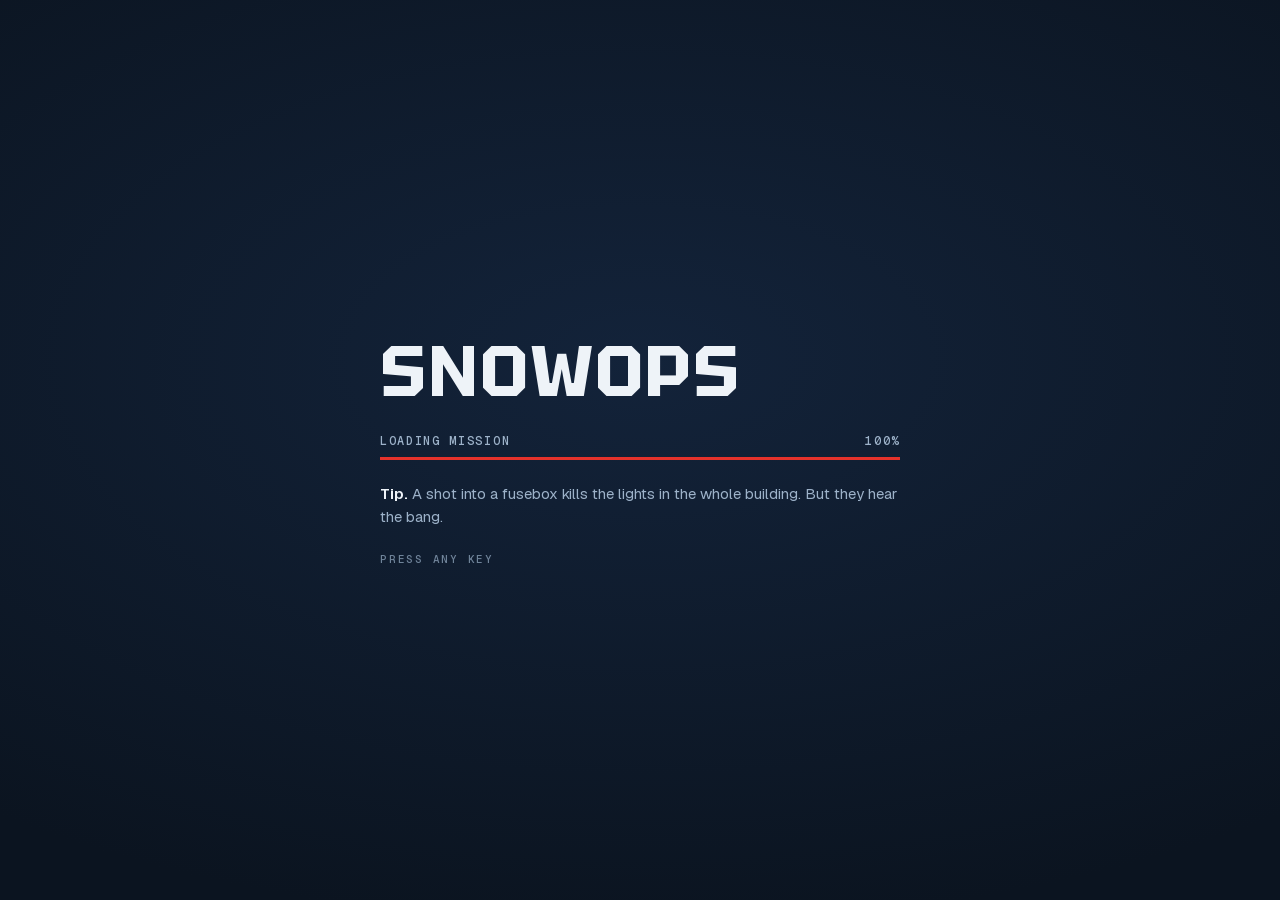
==== en/index.html @ e2bfe3ff "Ссылки сайта — на GitHub Pages, пока домена нет snowops.game не зарегистрирован (whois: DOMAIN NOT F" ====
<!doctype html>
<html lang="en" class="no-js" data-root="../">
<head>
  <meta charset="utf-8">
  <meta name="viewport" content="width=device-width, initial-scale=1, viewport-fit=cover">
  <title>SnowOps — a stealth shooter about one base and one man</title>
  <meta name="description" content="SnowOps is a single-player stealth shooter on a snowbound military base. The guards live by the regulations: they change posts, report on the radio and search for the missing. Demo for Android, Windows, Linux and macOS. No internet, no ads, no purchases. 16+">
  <meta name="theme-color" content="#0b1420">
  <link rel="canonical" href="https://romaxa55.github.io/snowops-site/en/">
  <link rel="alternate" hreflang="ru" href="https://romaxa55.github.io/snowops-site/">
  <link rel="alternate" hreflang="en" href="https://romaxa55.github.io/snowops-site/en/">

  <meta property="og:type" content="website">
  <meta property="og:site_name" content="SnowOps">
  <meta property="og:title" content="SnowOps — a stealth shooter about one base and one man">
  <meta property="og:description" content="A helicopter, the roof of a moving train, a leap over the fence — and you are in. Get through so that nobody ever knows.">
  <meta property="og:url" content="https://romaxa55.github.io/snowops-site/en/">
  <meta property="og:image" content="https://romaxa55.github.io/snowops-site/assets/img/og.jpg">
  <meta property="og:image:alt" content="A radio mast over a snowbound military base, in-game shot">
  <meta property="og:locale" content="en_US">
  <meta name="twitter:card" content="summary_large_image">

  <link rel="icon" type="image/png" sizes="32x32" href="../assets/img/favicon-32.png">
  <link rel="icon" type="image/png" sizes="16x16" href="../assets/img/favicon-16.png">
  <link rel="apple-touch-icon" href="../assets/img/apple-touch-icon.png">

  <link rel="preload" href="../assets/fonts/Tektur-700-latin.woff2" as="font" type="font/woff2" crossorigin>
  <link rel="preload" href="../assets/img/real/01-radiovyshka-i-baza-1600.webp" as="image" type="image/webp" media="(min-width: 801px)">
  <link rel="preload" href="../assets/img/real/01-radiovyshka-i-baza-800.webp" as="image" type="image/webp" media="(max-width: 800px)">
  <link rel="stylesheet" href="../assets/css/fonts.css">
  <link rel="stylesheet" href="../assets/css/fonts-geist.css?v=15b">
  <link rel="stylesheet" href="../assets/css/game.css?v=15b">
  <script>document.documentElement.className = 'js';</script>

  <script type="application/ld+json">
  {
    "@context": "https://schema.org",
    "@type": "VideoGame",
    "name": "SnowOps",
    "url": "https://romaxa55.github.io/snowops-site/en/",
    "image": "https://romaxa55.github.io/snowops-site/assets/img/og.jpg",
    "description": "A single-player stealth shooter on a snowbound military base.",
    "genre": ["Stealth", "Shooter", "Tactical"],
    "gamePlatform": ["Android", "Windows", "Linux", "macOS"],
    "operatingSystem": "Android, Windows, Linux, macOS",
    "applicationCategory": "GameApplication",
    "inLanguage": "en",
    "contentRating": "16+",
    "playMode": "SinglePlayer"
  }
  </script>
</head>
<body>

<a class="skip" href="#briefing">Skip to content</a>

<!-- ЗАГРУЗКА: только с JS и только при первом заходе за сессию (game.js). -->
<div class="boot" id="boot" aria-hidden="true">
  <div class="boot__inner">
    <p class="boot__logo">SNOWOPS</p>
    <p class="boot__line"><span>Loading mission</span><span class="boot__pct" id="boot-pct">0%</span></p>
    <div class="boot__bar"><i id="boot-bar"></i></div>
    <p class="boot__tip"><b>Tip.</b> <span id="boot-tip">In the dark they spot you later.</span></p>
    <p class="boot__skip">Press any key</p>
  </div>
</div>

<!-- СМЕНА ЭКРАНА: шторка-титр (game.js). -->
<div class="scene" id="scene" aria-hidden="true">
  <div class="scene__sweep"></div>
  <div class="scene__band">
    <span class="scene__num" id="scene-num">Loading</span>
    <span class="scene__name" id="scene-name">Briefing</span>
    <span class="scene__load"><i></i></span>
  </div>
</div>

<!-- ВКЛАДКИ: на экранах разделов, как меню в игре. -->
<header class="top" id="topbar">
  <a class="top__logo" href="#menu" data-go="menu" aria-label="Main menu">SNOWOPS<i></i></a>
  <nav class="tabs" aria-label="Sections">
    <kbd class="tabs__key" aria-hidden="true">Q</kbd>
    <a class="tab" href="#briefing" data-go="briefing">Briefing</a>
    <a class="tab" href="#intel" data-go="intel">Guards</a>
    <a class="tab" href="#recon" data-go="recon">Recon</a>
    <a class="tab" href="#log" data-go="log">Log</a>
    <a class="tab tab--go" href="#download" data-go="download">Download</a>
    <kbd class="tabs__key" aria-hidden="true">E</kbd>
  </nav>
  <a class="top__back" href="#menu" data-go="menu"><kbd>Esc</kbd><span>Menu</span></a>
</header>

<main class="screens" id="screens">

  <!-- ГЛАВНОЕ МЕНЮ -->
  <section class="screen screen--menu" id="menu" aria-labelledby="title-name" data-mark="Main menu">
    <picture class="title__bg">
      <source media="(max-width: 800px)" srcset="../assets/img/real/01-radiovyshka-i-baza-800.webp">
      <img src="../assets/img/real/01-radiovyshka-i-baza-1600.webp" alt="A radio mast with a zip line over the snowbound base, rails running to the hangars. In-game shot." width="1600" height="900" fetchpriority="high">
    </picture>
    <div class="title__shade"></div>
    <div class="title__body wrap">
      <p class="tag"><i class="dot"></i>ALPHA.11 · Demo · Works offline</p>
      <h1 class="title__name" id="title-name">SNOWOPS</h1>
      <p class="title__sub">A stealth shooter about one base and one man</p>
      <p class="title__lead">A helicopter, the roof of a moving train, a leap over the fence — and you are in. Thirty-six guards live by the regulations: they change posts, report on the radio, search for the missing. Get through so that nobody ever knows.</p>
      <nav class="mainmenu" aria-label="Main menu">
        <ul class="menu" id="mainmenu">
          <li><a class="menu__item menu__item--go" href="#download" data-go="download">Start mission <small>download the demo</small></a></li>
          <li><a class="menu__item" href="#briefing" data-go="briefing">Briefing</a></li>
          <li><a class="menu__item" href="#intel" data-go="intel">How the guards think</a></li>
          <li><a class="menu__item" href="#recon" data-go="recon">Recon</a></li>
          <li><a class="menu__item" href="#log" data-go="log">Changelog</a></li>
          <li><a class="menu__item" href="../" hreflang="ru" lang="ru">Русский</a></li>
        </ul>
      </nav>
    </div>
    <aside class="goals" aria-label="Mission objectives">
      <p class="goals__title">Mission objectives</p>
      <ol>
        <li data-goal="briefing">Study the briefing</li>
        <li data-goal="intel">Understand the guards</li>
        <li data-goal="recon">Run recon</li>
        <li data-goal="log">Read the log</li>
        <li data-goal="download">Take your gear</li>
      </ol>
    </aside>
    <div class="title__foot">
      <ul class="legal">
        <li><a href="privacy.html">Privacy</a></li>
        <li><a href="terms.html">Terms</a></li>
        <li><a href="data-deletion.html">Data deletion</a></li>
        <li><a href="support.html">Support</a></li>
      </ul>
      <div class="snd" role="group" aria-label="Sound"><button class="snd__btn" type="button" data-snd="music" aria-pressed="true"><svg viewBox="0 0 24 24" aria-hidden="true"><path d="M9 18V5l12-2v13" fill="none" stroke="currentColor" stroke-width="1.8"/><circle cx="6" cy="18" r="3" fill="currentColor"/><circle cx="18" cy="16" r="3" fill="currentColor"/></svg><span>Music</span></button><button class="snd__btn" type="button" data-snd="fx" aria-pressed="true"><svg viewBox="0 0 24 24" aria-hidden="true"><path d="M4 9h4l5-4v14l-5-4H4z" fill="currentColor"/><path d="M16 8.5a5 5 0 0 1 0 7M18.5 6a8.5 8.5 0 0 1 0 12" fill="none" stroke="currentColor" stroke-width="1.8"/></svg><span>Sound</span></button></div>
      <p class="title__ver"><span id="ver">v0.1.0-alpha.11</span><span class="ver-platforms"> · Android · Windows · Linux · macOS</span> · <b>16+</b></p>
    </div>
  </section>

  <!-- БРИФИНГ -->
  <section class="screen screen--paper" id="briefing" aria-labelledby="briefing-title" data-mark="Briefing">
    <div class="screen__body wrap">
      <div class="pager brief" data-pager="brief">
        <div class="page brief__doc">
          <p class="label">Mission 01 · Top secret</p>
          <h2 id="briefing-title">Get in quietly. Get out quietly.</h2>
          <p class="brief__lead">SnowOps is a single mission on a snowbound military base above the Arctic Circle. You are dropped from a helicopter onto the roof of a train; from there you are on your own: over the fence, past the towers and patrols, to the truck at the main gate.</p>
          <p class="brief__more">There is no arrow pointing at the objective and no health that regenerates behind cover. There are the guards' eyes to fool, and a silence that a single shot can break.</p>
        </div>
        <div class="page brief__side">
          <ol class="orders">
            <li><b>Insertion</b><span>From the helicopter onto the roof of a moving train.</span></li>
            <li><b>Infiltration</b><span>Over the fence, past the towers and patrols.</span></li>
            <li><b>Objective</b><span>The truck at the main gate.</span></li>
            <li><b>Advice</b><span>Make sure nobody ever knows you were there.</span></li>
          </ol>
          <ul class="facts">
            <li>The whole mission: from the helicopter jump to driving off in the truck</li>
            <li>Plays offline: on a plane, on the metro, at the cabin</li>
            <li>No ads, no purchases, no energy timers</li>
          </ul>
        </div>
        <figure class="page brief__photo">
          <img src="../assets/img/real/05-snaiper-na-vyshke-800.webp" alt="A sniper in white camo on the radio mast platform. In-game shot." width="800" height="450" loading="lazy">
          <figcaption>Photo 1. Sniper on the radio mast. He sees far.</figcaption>
          <span class="stamp">Secret</span>
        </figure>
      </div>
    </div>
  </section>

  <!-- КАК ДУМАЕТ ОХРАНА -->
  <section class="screen" id="intel" aria-labelledby="intel-title" data-mark="How the guards think">
    <div class="screen__body wrap">
      <div class="head">
        <p class="label">Intelligence · 6 reports</p>
        <h2 id="intel-title">How the guards think</h2>
      </div>
      <div class="intel">
        <ol class="intel__list pager" id="intel-list" data-pager="intel">
          <li class="page intel__item is-on" data-shot="10-boets-s-avtomatom" data-cam="CAM 01 · Checkpoint" data-mood="?">
            <button type="button"><span class="intel__n">01</span><span class="intel__t">The guards have doubts</span></button>
            <img class="intel__thumb" src="../assets/img/real/10-boets-s-avtomatom-800.webp" alt="A soldier with a rifle at the checkpoint. In-game shot." width="800" height="450" loading="lazy">
            <p>A sentry doesn't shoot at first sight. First comes a "?" — he stops, peers, goes to check. In the dark, lying down or keeping still, you take longer to recognise. Slip away in time and you got lucky.</p>
          </li>
          <li class="page intel__item" data-shot="09-kazarma-boitsy" data-cam="CAM 02 · Barracks" data-mood="·">
            <button type="button"><span class="intel__n">02</span><span class="intel__t">The base lives by the book</span></button>
            <img class="intel__thumb" src="../assets/img/real/09-kazarma-boitsy-800.webp" alt="Two soldiers in the barracks by a noticeboard. In-game shot." width="800" height="450" loading="lazy">
            <p>Posts change, the orderly keeps his place, the officer makes his rounds. A sentry first calls out "Halt! Get back!" — and only then opens fire. All by the guard-duty regulations.</p>
          </li>
          <li class="page intel__item" data-shot="06-chasovoi-na-vyshke" data-cam="CAM 03 · Tower" data-mood="?">
            <button type="button"><span class="intel__n">03</span><span class="intel__t">A silent post gets noticed</span></button>
            <img class="intel__thumb" src="../assets/img/real/06-chasovoi-na-vyshke-800.webp" alt="A sentry in a watchtower booth. In-game shot." width="800" height="450" loading="lazy">
            <p>"All posts, report." The posts answer in turn: "Nothing to report." Take out a sentry and he gets called again, then: "Post not answering. Go check!" If they find the body — alarm.</p>
          </li>
          <li class="page intel__item" data-shot="04-kazarma-vnutri" data-cam="CAM 04 · Barracks" data-mood="·">
            <button type="button"><span class="intel__n">04</span><span class="intel__t">Light and dark</span></button>
            <img class="intel__thumb" src="../assets/img/real/04-kazarma-vnutri-800.webp" alt="A barracks room: a bunk, a stool, a locker. In-game shot." width="800" height="450" loading="lazy">
            <p>A shot into a wall fusebox kills the lights in the whole building, and room lights are ordinary switches by the door. In the dark they spot you later. But they will hear the bang inside.</p>
          </li>
          <li class="page intel__item" data-shot="01-radiovyshka-i-baza" data-cam="CAM 05 · Radio mast" data-mood="?">
            <button type="button"><span class="intel__n">05</span><span class="intel__t">The zip line is a quiet way</span></button>
            <img class="intel__thumb" src="../assets/img/real/01-radiovyshka-i-baza-800.webp" alt="The radio mast and the zip line over the base. In-game shot." width="800" height="450" loading="lazy">
            <p>A cable runs from the radio mast across the base. From afar the guards take you for a shadow and only grow wary. But once the siren is wailing, the base is hunting, and being a shadow won't save you.</p>
          </li>
          <li class="page intel__item" data-shot="07-patrul-u-sklada" data-cam="CAM 06 · Store 18" data-mood="!">
            <button type="button"><span class="intel__n">06</span><span class="intel__t">Lost you — now they search</span></button>
            <img class="intel__thumb" src="../assets/img/real/07-patrul-u-sklada-800.webp" alt="A patrolman by store number 18. In-game shot." width="800" height="450" loading="lazy">
            <p>They don't forget you after ten seconds. They search where they last saw you, look round the corner and into the rooms. Under the siren the whole base knows over the radio where you were spotted.</p>
          </li>
        </ol>
        <div class="intel__screen monitor" id="intel-screen">
          <img id="intel-img" src="../assets/img/real/10-boets-s-avtomatom-1600.webp" alt="" width="1600" height="900" loading="lazy">
          <i class="monitor__noise" aria-hidden="true"></i>
          <div class="monitor__ui" aria-hidden="true">
            <span class="monitor__rec"><i></i>REC</span>
            <span class="monitor__cam" id="intel-cam">CAM 01 · Checkpoint</span>
            <span class="monitor__time" id="intel-time">06:00:00</span>
            <span class="monitor__mood" id="intel-mood">?</span>
          </div>
        </div>
      </div>
      <ul class="kit">
        <li><b>Cameras and console</b><span>A camera raises the alarm in three seconds. The guard post has a monitor showing their feed.</span></li>
        <li><b>Snow remembers</b><span>Footprints in the snow, breath steaming in the cold, snowfall over the base.</span></li>
        <li><b>Weapons</b><span>SVD with a scope, MP5 with a suppressor, grenades. A suppressed shot carries a lot less far.</span></li>
        <li><b>Made for phones</b><span>Touch controls sized for thumbs. Works without internet.</span></li>
      </ul>
    </div>
  </section>

  <!-- РАЗВЕДКА -->
  <section class="screen screen--steel" id="recon" aria-labelledby="recon-title" data-mark="Recon">
    <div class="screen__body wrap">
      <div class="head head--row">
        <div>
          <p class="label">Guard console · 8 channels</p>
          <h2 id="recon-title">Recon</h2>
        </div>
        <p class="head__note">All captured in-game, untouched.</p>
      </div>
      <div class="recon">
        <figure class="recon__main monitor" id="recon-main">
          <img id="recon-img" src="../assets/img/real/03-baza-sverkhu-1600.webp" alt="The base from above: hangars, towers, tanks. In-game shot." width="1600" height="900" loading="lazy">
          <i class="monitor__noise" aria-hidden="true"></i>
          <div class="monitor__ui" aria-hidden="true"><span class="monitor__rec"><i></i>REC</span><span class="monitor__cam" id="recon-cam">CAM 01</span><span class="monitor__time" id="recon-time">06:00:00</span></div>
          <figcaption id="recon-cap">The base from above. Hangars, towers, tanks.</figcaption>
        </figure>
        <ul class="wall" id="wall">
          <li><a class="monitor is-on" href="../assets/img/real/03-baza-sverkhu-1600.webp" data-cap="The base from above. Hangars, towers, tanks."><img src="../assets/img/real/03-baza-sverkhu-800.webp" alt="The base from above: hangars, towers, tanks. In-game shot." width="800" height="450" loading="lazy"><span class="monitor__cam">CAM 01</span></a></li>
          <li><a class="monitor" href="../assets/img/real/11-snaiper-nad-zheleznoi-dorogoi-1600.webp" data-cap="Sniper above the railway. Him first."><img src="../assets/img/real/11-snaiper-nad-zheleznoi-dorogoi-800.webp" alt="A sniper on a platform above the railway. In-game shot." width="800" height="450" loading="lazy"><span class="monitor__cam">CAM 02</span></a></li>
          <li><a class="monitor" href="../assets/img/real/08-oruzheinaya-1600.webp" data-cap="The armoury. Two by the cage."><img src="../assets/img/real/08-oruzheinaya-800.webp" alt="Two soldiers in the armoury by the cage. In-game shot." width="800" height="450" loading="lazy"><span class="monitor__cam">CAM 03</span></a></li>
          <li><a class="monitor" href="../assets/img/real/10-boets-s-avtomatom-1600.webp" data-cap="Patrol at the checkpoint."><img src="../assets/img/real/10-boets-s-avtomatom-800.webp" alt="A patrolman with a rifle at the checkpoint. In-game shot." width="800" height="450" loading="lazy"><span class="monitor__cam">CAM 04</span></a></li>
          <li><a class="monitor" href="../assets/img/real/12-shtab-cherez-okno-1600.webp" data-cap="HQ. An officer at his desk, portraits on the wall."><img src="../assets/img/real/12-shtab-cherez-okno-800.webp" alt="HQ through a window: an officer at his desk, portraits on the wall. In-game shot." width="800" height="450" loading="lazy"><span class="monitor__cam">CAM 05</span></a></li>
          <li><a class="monitor" href="../assets/img/real/04-kazarma-vnutri-1600.webp" data-cap="Barracks. Bunks made up by the book."><img src="../assets/img/real/04-kazarma-vnutri-800.webp" alt="Inside the barracks. In-game shot." width="800" height="450" loading="lazy"><span class="monitor__cam">CAM 06</span></a></li>
          <li><a class="monitor" href="../assets/img/real/02-baza-s-kholma-1600.webp" data-cap="The base from the ridge. You can see where the patrols walk."><img src="../assets/img/real/02-baza-s-kholma-800.webp" alt="The base from the ridge. In-game shot." width="800" height="450" loading="lazy"><span class="monitor__cam">CAM 07</span></a></li>
          <li><a class="monitor" href="../assets/img/real/07-patrul-u-sklada-1600.webp" data-cap="Store 18. The patrol walks its own route — learn it."><img src="../assets/img/real/07-patrul-u-sklada-800.webp" alt="A patrolman by store 18. In-game shot." width="800" height="450" loading="lazy"><span class="monitor__cam">CAM 08</span></a></li>
        </ul>
      </div>
    </div>
  </section>

  <!-- ЖУРНАЛ ИЗМЕНЕНИЙ -->
  <section class="screen screen--dim" id="log" aria-labelledby="log-title" data-mark="Changelog">
    <div class="screen__body wrap log">
      <div class="log__main">
        <div class="head">
          <p class="label">Update · ALPHA.11 · 8 October 2026</p>
          <h2 id="log-title">What's new in this build</h2>
        </div>
        <ul class="log__list">
          <li>The zip line is a quiet way: from afar the guards only grow wary.</li>
          <li>Intro: a jump from the helicopter ramp onto the train roof and a dive over the fence.</li>
          <li>In the cabin: the jumpmaster's commands, the klaxon and "Go!".</li>
          <li>SVD sniper rifle with a scope.</li>
          <li>Guards find their comrades' bodies, the wounded fall back, posts report on the radio.</li>
          <li>Alarm log for testers: who spotted you, from where and why.</li>
        </ul>
        <p class="log__more"><a href="https://github.com/Romaxa55/snowops-site/releases">All changes — on the releases page →</a></p>
      </div>
      <div class="classified">
        <span class="stamp stamp--red">Classified</span>
        <p><b>Footage.</b> The trailer is still being cut — we will show it when there is something to show.</p>
      </div>
    </div>
  </section>

  <!-- СНАРЯЖЕНИЕ -->
  <section class="screen screen--night" id="download" aria-labelledby="download-title" data-mark="Gear">
    <div class="screen__body wrap">
      <div class="head head--row">
        <div>
          <p class="label">Choose your gear</p>
          <h2 id="download-title">Download the demo</h2>
        </div>
        <p class="head__note" id="rel" data-repo="Romaxa55/snowops-site">Early build: it can crash and stutter — that is what testers are for. Builds are in the <a href="https://github.com/Romaxa55/snowops-site/releases/latest">latest release on GitHub</a>.</p>
      </div>
      <p class="os-note" id="os-note" hidden></p>
      <ul class="loadout pager" id="loadout" data-pager="loadout">
        <li class="page gear" data-os="android">
          <p class="gear__slot">Slot 1</p>
          <h3>Android</h3>
          <dl><dt>Format</dt><dd>APK, arm64</dd><dt>System</dt><dd>Android 8.0 or newer</dd><dt>Size</dt><dd data-size="android">—</dd></dl>
          <p class="gear__how">Allow installs from unknown sources and open the APK.</p>
          <div class="gear__go"><a class="btn btn--go" data-file="android" href="https://github.com/Romaxa55/snowops-site/releases/latest">Take</a></div>
        </li>
        <li class="page gear" data-os="windows">
          <p class="gear__slot">Slot 2</p>
          <h3>Windows</h3>
          <dl><dt>Format</dt><dd>installer or zip, x86_64</dd><dt>System</dt><dd>Windows 10 or newer</dd><dt>Size</dt><dd data-size="windows-setup">—</dd></dl>
          <p class="gear__how">Installer — a normal install; archive — a portable version, no installing.</p>
          <div class="gear__go"><a class="btn btn--go" data-file="windows-setup" href="https://github.com/Romaxa55/snowops-site/releases/latest">Installer</a><a class="btn" data-file="windows-zip" href="https://github.com/Romaxa55/snowops-site/releases/latest">Archive</a></div>
        </li>
        <li class="page gear" data-os="linux">
          <p class="gear__slot">Slot 3</p>
          <h3>Linux</h3>
          <dl><dt>Format</dt><dd>tar.gz, x86_64 and arm64</dd><dt>System</dt><dd>a modern distro</dd><dt>Size</dt><dd data-size="linux">—</dd></dl>
          <p class="gear__how">Two binaries in the archive, x86_64 and arm64, plus a shared data file.</p>
          <div class="gear__go"><a class="btn btn--go" data-file="linux" href="https://github.com/Romaxa55/snowops-site/releases/latest">Take</a></div>
        </li>
        <li class="page gear" data-os="macos">
          <p class="gear__slot">Slot 4</p>
          <h3>macOS</h3>
          <dl><dt>Format</dt><dd>zip, universal</dd><dt>System</dt><dd>macOS 11 or newer</dd><dt>Size</dt><dd data-size="macos">—</dd></dl>
          <p class="gear__how">Right-click the app → Open: the build is not notarized by Apple.</p>
          <div class="gear__go"><a class="btn btn--go" data-file="macos" href="https://github.com/Romaxa55/snowops-site/releases/latest">Take</a></div>
        </li>
      </ul>
      <div class="dl-foot">
        <p><span class="label">In stores: later</span> Google Play · App Store · RuStore — after testing.</p>
        <p>Share: <a href="../android.html">romaxa55.github.io/snowops-site/android.html</a> — a QR code for the latest build. Bugs and crashes — <a href="mailto:support@snowops.game">support@snowops.game</a> or <a href="https://github.com/Romaxa55/snowops-site/issues">Issues</a>.</p>
      </div>
    </div>
  </section>

</main>

<!-- ПОДСКАЗКИ И ЛИСТАЛКА: внизу экрана разделов. -->
<footer class="hint" id="hint">
  <div class="snd" role="group" aria-label="Sound"><button class="snd__btn" type="button" data-snd="music" aria-pressed="true"><svg viewBox="0 0 24 24" aria-hidden="true"><path d="M9 18V5l12-2v13" fill="none" stroke="currentColor" stroke-width="1.8"/><circle cx="6" cy="18" r="3" fill="currentColor"/><circle cx="18" cy="16" r="3" fill="currentColor"/></svg><span>Music</span></button><button class="snd__btn" type="button" data-snd="fx" aria-pressed="true"><svg viewBox="0 0 24 24" aria-hidden="true"><path d="M4 9h4l5-4v14l-5-4H4z" fill="currentColor"/><path d="M16 8.5a5 5 0 0 1 0 7M18.5 6a8.5 8.5 0 0 1 0 12" fill="none" stroke="currentColor" stroke-width="1.8"/></svg><span>Sound</span></button></div>
  <button class="hint__btn" type="button" id="hint-prev" aria-label="Previous">◀</button>
  <p class="hint__keys"><kbd>Q</kbd><kbd>E</kbd> section · <kbd>←</kbd><kbd>→</kbd> select · <kbd>Esc</kbd> menu</p>
  <p class="hint__count" id="hint-count" aria-live="polite"></p>
  <button class="hint__btn" type="button" id="hint-next" aria-label="Next">▶</button>
  <p class="hint__legal">© 2026 SnowOps · <span class="age">16+</span></p>
</footer>

<!-- Просмотр кадра на весь экран -->
<div class="view" id="view" role="dialog" aria-modal="true" aria-label="In-game shot" hidden>
  <figure class="view__frame monitor">
    <img id="view-img" src="" alt="">
    <div class="monitor__ui"><span class="monitor__rec"><i></i>REC</span><span class="monitor__cam" id="view-cam"></span></div>
    <figcaption id="view-cap"></figcaption>
  </figure>
  <button class="view__btn view__prev" type="button" data-step="-1" aria-label="Previous shot">←</button>
  <button class="view__btn view__next" type="button" data-step="1" aria-label="Next shot">→</button>
  <button class="view__close" type="button" aria-label="Close">Esc</button>
</div>

<script src="../assets/js/game.js?v=15b" defer></script>
</body>
</html>
---- assets/css/fonts.css ----
/* Локальные шрифты: Golos Text (текст) и Tektur (заголовки), сабсеты cyrillic + latin.
   Источник: Google Fonts, лицензия OFL. */

@font-face {
  font-family: 'Golos Text';
  font-style: normal;
  font-weight: 400;
  font-display: swap;
  src: url(../fonts/GolosText-400-cyrillic.woff2) format('woff2');
  unicode-range: U+0301, U+0400-045F, U+0490-0491, U+04B0-04B1, U+2116;
}

@font-face {
  font-family: 'Golos Text';
  font-style: normal;
  font-weight: 400;
  font-display: swap;
  src: url(../fonts/GolosText-400-latin.woff2) format('woff2');
  unicode-range: U+0000-00FF, U+0131, U+0152-0153, U+02BB-02BC, U+02C6, U+02DA, U+02DC, U+0304, U+0308, U+0329, U+2000-206F, U+20AC, U+2122, U+2191, U+2193, U+2212, U+2215, U+FEFF, U+FFFD;
}

@font-face {
  font-family: 'Golos Text';
  font-style: normal;
  font-weight: 500;
  font-display: swap;
  src: url(../fonts/GolosText-500-cyrillic.woff2) format('woff2');
  unicode-range: U+0301, U+0400-045F, U+0490-0491, U+04B0-04B1, U+2116;
}

@font-face {
  font-family: 'Golos Text';
  font-style: normal;
  font-weight: 500;
  font-display: swap;
  src: url(../fonts/GolosText-500-latin.woff2) format('woff2');
  unicode-range: U+0000-00FF, U+0131, U+0152-0153, U+02BB-02BC, U+02C6, U+02DA, U+02DC, U+0304, U+0308, U+0329, U+2000-206F, U+20AC, U+2122, U+2191, U+2193, U+2212, U+2215, U+FEFF, U+FFFD;
}

@font-face {
  font-family: 'Golos Text';
  font-style: normal;
  font-weight: 600;
  font-display: swap;
  src: url(../fonts/GolosText-600-cyrillic.woff2) format('woff2');
  unicode-range: U+0301, U+0400-045F, U+0490-0491, U+04B0-04B1, U+2116;
}

@font-face {
  font-family: 'Golos Text';
  font-style: normal;
  font-weight: 600;
  font-display: swap;
  src: url(../fonts/GolosText-600-latin.woff2) format('woff2');
  unicode-range: U+0000-00FF, U+0131, U+0152-0153, U+02BB-02BC, U+02C6, U+02DA, U+02DC, U+0304, U+0308, U+0329, U+2000-206F, U+20AC, U+2122, U+2191, U+2193, U+2212, U+2215, U+FEFF, U+FFFD;
}

@font-face {
  font-family: 'Tektur';
  font-style: normal;
  font-weight: 500;
  font-display: swap;
  src: url(../fonts/Tektur-500-cyrillic.woff2) format('woff2');
  unicode-range: U+0301, U+0400-045F, U+0490-0491, U+04B0-04B1, U+2116;
}

@font-face {
  font-family: 'Tektur';
  font-style: normal;
  font-weight: 500;
  font-display: swap;
  src: url(../fonts/Tektur-500-latin.woff2) format('woff2');
  unicode-range: U+0000-00FF, U+0131, U+0152-0153, U+02BB-02BC, U+02C6, U+02DA, U+02DC, U+0304, U+0308, U+0329, U+2000-206F, U+20AC, U+2122, U+2191, U+2193, U+2212, U+2215, U+FEFF, U+FFFD;
}

@font-face {
  font-family: 'Tektur';
  font-style: normal;
  font-weight: 700;
  font-display: swap;
  src: url(../fonts/Tektur-700-cyrillic.woff2) format('woff2');
  unicode-range: U+0301, U+0400-045F, U+0490-0491, U+04B0-04B1, U+2116;
}

@font-face {
  font-family: 'Tektur';
  font-style: normal;
  font-weight: 700;
  font-display: swap;
  src: url(../fonts/Tektur-700-latin.woff2) format('woff2');
  unicode-range: U+0000-00FF, U+0131, U+0152-0153, U+02BB-02BC, U+02C6, U+02DA, U+02DC, U+0304, U+0308, U+0329, U+2000-206F, U+20AC, U+2122, U+2191, U+2193, U+2212, U+2215, U+FEFF, U+FFFD;
}
---- assets/css/fonts-geist.css ----
/* Geist и Geist Mono (SIL OFL 1.1), латиница и кириллица, локально. */
@font-face {
  font-family: 'Geist';
  font-style: normal;
  font-weight: 400 600;
  font-display: swap;
  src: url('../fonts/Geist-cyrillic.woff2') format('woff2');
  unicode-range: U+0301, U+0400-045F, U+0490-0491, U+04B0-04B1, U+2116;
}
@font-face {
  font-family: 'Geist';
  font-style: normal;
  font-weight: 400 600;
  font-display: swap;
  src: url('../fonts/Geist-latin.woff2') format('woff2');
  unicode-range: U+0000-00FF, U+0131, U+0152-0153, U+02BB-02BC, U+02C6, U+02DA, U+02DC, U+0304, U+0308, U+0329, U+2000-206F, U+20AC, U+2122, U+2191, U+2193, U+2212, U+2215, U+FEFF, U+FFFD;
}
@font-face {
  font-family: 'Geist Mono';
  font-style: normal;
  font-weight: 400 500;
  font-display: swap;
  src: url('../fonts/GeistMono-cyrillic.woff2') format('woff2');
  unicode-range: U+0301, U+0400-045F, U+0490-0491, U+04B0-04B1, U+2116;
}
@font-face {
  font-family: 'Geist Mono';
  font-style: normal;
  font-weight: 400 500;
  font-display: swap;
  src: url('../fonts/GeistMono-latin.woff2') format('woff2');
  unicode-range: U+0000-00FF, U+0131, U+0152-0153, U+02BB-02BC, U+02C6, U+02DA, U+02DC, U+0304, U+0308, U+0329, U+2000-206F, U+20AC, U+2122, U+2191, U+2193, U+2212, U+2215, U+FEFF, U+FFFD;
}
---- assets/css/game.css ----
/* SnowOps — сайт как игра: один экран, без прокрутки. Главное меню, экраны
   разделов, вкладки Q/E, листалка ◀ ▶, смена экрана шторкой. Без JS — обычная
   страница, все разделы подряд. */

:root {
  --night: #0b1420;
  --night-2: #101c2c;
  --steel: #2b3d57;
  --steel-2: #1a2738;
  --snow: #eef3f8;
  --mute: #9db2c9;
  --dim: #6f8399;
  --red: #e5322b;
  --amber: #f2b33d;
  --paper: #f4f3ee;
  --ink: #141413;
  --ink-2: #5e5d59;
  --line: rgba(238, 243, 248, .14);
  --brand: 'Tektur', 'Geist', system-ui, sans-serif;
  --sans: 'Geist', 'Golos Text', system-ui, -apple-system, 'Segoe UI', sans-serif;
  --mono: 'Geist Mono', ui-monospace, 'SFMono-Regular', Menlo, monospace;
  --wrap: 1240px;
  --pad: clamp(16px, 3.4vw, 40px);
  --top: 60px;
  --hint: 50px;
  --ease: cubic-bezier(.2, .7, .2, 1);
}

*, *::before, *::after { box-sizing: border-box; }
html { -webkit-text-size-adjust: 100%; }
body {
  margin: 0; background: var(--night); color: var(--snow);
  font: 400 16px/1.55 var(--sans); -webkit-font-smoothing: antialiased;
}
img { display: block; max-width: 100%; height: auto; }
a { color: inherit; }
button { font: inherit; color: inherit; }
ul, ol { margin: 0; padding: 0; list-style: none; }
h1, h2, h3, p, figure, dl, dd { margin: 0; }
kbd {
  display: inline-block; min-width: 1.7em; padding: 1px 6px; margin: 0 2px;
  border: 1px solid currentColor; border-radius: 4px; opacity: .85;
  font: 500 11px/1.5 var(--mono); text-align: center;
}
:focus-visible { outline: 2px solid var(--red); outline-offset: 3px; }
.wrap { width: 100%; max-width: calc(var(--wrap) + 2 * var(--pad)); margin: 0 auto; padding: 0 var(--pad); }
.skip { position: absolute; left: -9999px; top: 8px; z-index: 100; padding: 8px 14px; background: var(--red); color: #fff; }
.skip:focus { left: 8px; }

.label {
  display: flex; align-items: center; gap: 10px;
  font: 500 12px/1.4 var(--mono); letter-spacing: .12em; text-transform: uppercase; color: var(--mute);
}
.label::before { content: ''; width: 18px; height: 2px; background: var(--red); flex: none; }
h2 { margin-top: 10px; font: 700 clamp(30px, 4.4vw, 56px)/1.02 var(--brand); letter-spacing: -.01em; text-transform: uppercase; }
.head { margin-bottom: clamp(16px, 3vh, 32px); }
.head--row { display: flex; align-items: flex-end; justify-content: space-between; gap: 24px; }
.head__note { max-width: 440px; color: var(--mute); font-size: 15px; text-align: right; }
.head__note a { color: var(--snow); }
.head__note b { color: var(--snow); }

/* ================= ЭКРАНЫ ================= */
/* Без JS: всё подряд, обычная страница. */
.no-js .screen { position: relative; padding: 80px 0; }
.no-js .screen--menu { min-height: 100vh; padding: 0; }
.no-js .hint, .no-js .scene, .no-js .boot { display: none; }
.no-js .top { position: sticky; top: 0; }

/* С JS: один экран, без прокрутки. */
.js, .js body { height: 100%; overflow: hidden; overscroll-behavior: none; }
.js .screens { position: fixed; inset: 0; }
.js .screen {
  position: absolute; inset: 0; display: flex; flex-direction: column;
  padding: var(--top) 0 var(--hint); visibility: hidden; opacity: 0;
}
.js .screen.is-active { visibility: visible; opacity: 1; z-index: 1; }
.js .screen--menu { padding: 0; }
.screen__body {
  flex: 1; min-height: 0; display: flex; flex-direction: column; justify-content: center;
  padding-top: clamp(10px, 2.5vh, 28px); padding-bottom: clamp(10px, 2.5vh, 28px);
  overflow: auto; scrollbar-width: none;
}
.screen__body::-webkit-scrollbar { display: none; }
.screen--paper { background: radial-gradient(120% 80% at 10% 0%, rgba(255, 255, 255, .7), rgba(255, 255, 255, 0) 60%), var(--paper); color: var(--ink); }
.screen--paper .label { color: var(--ink-2); }
.screen--steel { background: linear-gradient(180deg, var(--steel-2), var(--night-2)); }
.screen--night { background: radial-gradient(90% 60% at 80% 0%, #15263d 0%, var(--night) 60%); }
.screen--dim { background: linear-gradient(90deg, rgba(11, 20, 32, .97) 30%, rgba(11, 20, 32, .82)), url('../img/real/02-baza-s-kholma-800.webp') center / cover no-repeat; }
#intel { background: radial-gradient(80% 60% at 70% 30%, #13233a 0%, var(--night) 70%); }

/* Вход на экран: элементы встают по очереди. */
.screen.is-enter .head, .screen.is-enter .pager, .screen.is-enter .intel, .screen.is-enter .kit,
.screen.is-enter .recon, .screen.is-enter .log__main, .screen.is-enter .classified, .screen.is-enter .dl-foot {
  animation: rise .55s var(--ease) backwards;
}
.screen.is-enter .pager, .screen.is-enter .intel, .screen.is-enter .recon, .screen.is-enter .classified { animation-delay: .08s; }
.screen.is-enter .kit, .screen.is-enter .dl-foot { animation-delay: .16s; }
.screen.is-enter .gear { animation: slot .5s var(--ease) backwards; }
.screen.is-enter .gear:nth-child(2) { animation-delay: .07s; }
.screen.is-enter .gear:nth-child(3) { animation-delay: .14s; }
.screen.is-enter .gear:nth-child(4) { animation-delay: .21s; }
.screen.is-enter .wall .monitor img, .screen.is-enter .recon__main img, .screen.is-enter .intel__screen img { animation: camOn .7s var(--ease) backwards; }
.screen.is-enter .wall li:nth-child(2) img { animation-delay: .06s; }
.screen.is-enter .wall li:nth-child(3) img { animation-delay: .12s; }
.screen.is-enter .wall li:nth-child(4) img { animation-delay: .18s; }
.screen.is-enter .wall li:nth-child(5) img { animation-delay: .24s; }
.screen.is-enter .wall li:nth-child(6) img { animation-delay: .30s; }
.screen.is-enter .wall li:nth-child(7) img { animation-delay: .36s; }
.screen.is-enter .wall li:nth-child(8) img { animation-delay: .42s; }

/* ================= ВЕРХ: вкладки ================= */
.top {
  position: fixed; z-index: 50; top: 0; left: 0; right: 0; height: var(--top);
  display: flex; align-items: center; gap: 16px; padding: 0 var(--pad);
  background: linear-gradient(180deg, rgba(11, 20, 32, .96), rgba(11, 20, 32, .86));
  border-bottom: 1px solid var(--line); backdrop-filter: blur(8px); -webkit-backdrop-filter: blur(8px);
  transition: transform .35s var(--ease);
}
.on-menu .top { transform: translateY(-110%); }
.top__logo { display: inline-flex; align-items: center; gap: 8px; text-decoration: none; font: 700 18px/1 var(--brand); letter-spacing: .04em; }
.top__logo i { width: 7px; height: 7px; border-radius: 50%; background: var(--red); animation: beacon 2.4s ease-in-out infinite; }
.tabs { flex: 1; display: flex; justify-content: center; align-items: center; gap: 4px; }
.tabs__key { opacity: .5; margin: 0 8px; }
.tab {
  position: relative; padding: 8px 14px; text-decoration: none; border-radius: 6px;
  font: 500 13px/1 var(--mono); letter-spacing: .12em; text-transform: uppercase; color: var(--mute);
  transition: color .15s, background .15s;
}
.tab:hover { color: var(--snow); background: rgba(238, 243, 248, .06); }
.tab.is-on { color: var(--snow); background: rgba(238, 243, 248, .1); }
.tab.is-on::after { content: ''; position: absolute; left: 14px; right: 14px; bottom: -11px; height: 2px; background: var(--red); }
.tab--go { color: #fff; background: rgba(229, 50, 43, .85); }
.tab--go:hover, .tab--go.is-on { background: var(--red); }
.top__back { display: inline-flex; align-items: center; gap: 8px; padding: 7px 12px; border: 1px solid var(--line); border-radius: 8px; text-decoration: none; font: 500 12px/1 var(--mono); text-transform: uppercase; letter-spacing: .1em; }
.top__back:hover { border-color: var(--snow); }
@media (max-width: 900px) {
  .tabs__key { display: none; }
  .tab { padding: 8px 9px; font-size: 12px; letter-spacing: .06em; }
}
@media (max-width: 640px) {
  :root { --top: 52px; --hint: 56px; }
  .top { gap: 6px; padding: 0 8px; }
  .top__logo { display: none; }
  .top__back kbd { display: none; }
  .top__back { padding: 7px 9px; font-size: 11px; letter-spacing: .04em; }
  .tabs { justify-content: space-between; gap: 0; }
  .tab { padding: 8px 5px; font-size: 10.5px; letter-spacing: .02em; }
  .tab.is-on::after { left: 5px; right: 5px; bottom: -8px; }
}

/* ================= НИЗ: подсказки и листалка ================= */
.hint {
  position: fixed; z-index: 50; left: 0; right: 0; bottom: 0; height: calc(var(--hint) + env(safe-area-inset-bottom));
  padding: 0 var(--pad) env(safe-area-inset-bottom);
  display: flex; align-items: center; gap: 14px;
  background: linear-gradient(0deg, rgba(11, 20, 32, .96), rgba(11, 20, 32, .82));
  border-top: 1px solid var(--line); backdrop-filter: blur(8px); -webkit-backdrop-filter: blur(8px);
  font: 500 12px/1 var(--mono); letter-spacing: .06em; color: var(--mute);
  transition: transform .35s var(--ease);
}
.on-menu .hint { transform: translateY(110%); }
.hint__keys { flex: 1; }
.hint__count { min-width: 96px; text-align: center; color: var(--snow); letter-spacing: .12em; text-transform: uppercase; }
.hint__btn {
  width: 40px; height: 34px; border: 1px solid var(--line); border-radius: 8px; background: transparent; cursor: pointer;
  font-size: 12px; color: var(--snow);
}
.hint__btn:hover { border-color: var(--snow); }
.hint__btn[hidden] { display: inline-block; visibility: hidden; }
.hint__legal { margin-left: auto; color: var(--dim); }
.hint .age { margin-left: 4px; }
@media (hover: none), (max-width: 760px) { .hint__keys { display: none; } .hint { justify-content: center; } .hint__legal { display: none; } .hint__btn { width: 64px; height: 40px; font-size: 14px; } }

/* ================= ЗАГРУЗКА ================= */
.js .boot {
  position: fixed; inset: 0; z-index: 90; display: grid; place-items: center;
  background: radial-gradient(120% 90% at 50% 40%, #13233a 0%, var(--night) 70%);
  transition: opacity .5s var(--ease), visibility .5s;
}
.booted .boot, .no-boot .boot { opacity: 0; visibility: hidden; pointer-events: none; }
.boot__inner { width: min(520px, 86vw); }
.boot__logo { font: 700 clamp(42px, 9vw, 72px)/1 var(--brand); letter-spacing: .04em; }
.boot__line { display: flex; justify-content: space-between; margin-top: 28px; font: 500 12px/1 var(--mono); letter-spacing: .14em; text-transform: uppercase; color: var(--mute); }
.boot__bar { height: 3px; margin-top: 10px; background: var(--steel); overflow: hidden; }
.boot__bar i { display: block; height: 100%; width: 0; background: var(--red); transition: width .12s linear; }
.boot__tip { margin-top: 22px; color: var(--mute); font-size: 15px; min-height: 3em; }
.boot__tip b { color: var(--snow); font-weight: 600; }
.boot__skip { margin-top: 26px; font: 500 11px/1 var(--mono); letter-spacing: .16em; text-transform: uppercase; color: var(--dim); animation: blink 1.4s steps(2, start) infinite; }

/* ================= СМЕНА ЭКРАНА ================= */
.js .scene { position: fixed; inset: 0; z-index: 65; pointer-events: none; }
.scene__sweep {
  position: absolute; inset: 0; opacity: 0;
  background:
    linear-gradient(100deg, transparent 0%, transparent 38%, rgba(238, 243, 248, .10) 46%, rgba(229, 50, 43, .22) 50%, rgba(238, 243, 248, .10) 54%, transparent 62%, transparent 100%),
    repeating-linear-gradient(0deg, rgba(0, 0, 0, .3) 0 1px, transparent 1px 3px),
    rgba(6, 11, 18, .55);
  background-size: 260% 100%, auto, auto;
}
.scene__band {
  position: absolute; left: 0; right: 0; top: 50%; height: 124px; margin-top: -62px;
  display: grid; align-content: center; justify-items: center; gap: 9px;
  background: linear-gradient(90deg, rgba(11, 20, 32, .3), rgba(11, 20, 32, .97) 16%, rgba(11, 20, 32, .97) 84%, rgba(11, 20, 32, .3));
  border-top: 1px solid rgba(229, 50, 43, .75); border-bottom: 1px solid rgba(229, 50, 43, .75);
  clip-path: inset(50% 0 50% 0);
}
.scene__num { font: 500 12px/1 var(--mono); letter-spacing: .3em; color: var(--red); text-transform: uppercase; }
.scene__name { font: 700 clamp(26px, 4.4vw, 50px)/1 var(--brand); letter-spacing: .06em; text-transform: uppercase; color: var(--snow); }
.scene__load { width: min(280px, 60vw); height: 2px; background: rgba(238, 243, 248, .16); overflow: hidden; }
.scene__load i { display: block; height: 100%; width: 100%; background: var(--red); transform: scaleX(0); transform-origin: 0 50%; }
.scene.is-on .scene__sweep { animation: sweep .78s var(--ease) both; }
.scene.is-on .scene__band { animation: band .78s var(--ease) both; }
.scene.is-on .scene__load i { animation: load .42s .1s linear both; }
.scene.is-on .scene__name { animation: jitter .36s .08s steps(3, end) both; }

/* ================= ГЛАВНОЕ МЕНЮ ================= */
.screen--menu { justify-content: center; overflow: hidden; isolation: isolate; }
.title__bg { position: absolute; inset: 0; z-index: -2; }
.title__bg img { width: 100%; height: 100%; object-fit: cover; object-position: 60% 50%; animation: drift 38s ease-in-out infinite alternate; }
.title__shade {
  position: absolute; inset: 0; z-index: -1;
  background:
    linear-gradient(90deg, rgba(11, 20, 32, .94) 0%, rgba(11, 20, 32, .78) 34%, rgba(11, 20, 32, .18) 64%, rgba(11, 20, 32, .05) 100%),
    linear-gradient(0deg, rgba(11, 20, 32, .85) 0%, rgba(11, 20, 32, 0) 24%),
    repeating-linear-gradient(0deg, rgba(0, 0, 0, .06) 0 1px, transparent 1px 3px);
}
.title__body { padding-top: 40px; padding-bottom: 70px; }
.tag { display: inline-flex; align-items: center; gap: 10px; font: 500 12px/1 var(--mono); letter-spacing: .14em; text-transform: uppercase; color: var(--mute); }
.dot { width: 8px; height: 8px; border-radius: 50%; background: var(--red); animation: beacon 2.4s ease-in-out infinite; }
.title__name { margin-top: 18px; font: 700 clamp(60px, 12vw, 156px)/.88 var(--brand); letter-spacing: .01em; text-shadow: 0 4px 40px rgba(0, 0, 0, .35); }
.title__sub { margin-top: 16px; font: 500 clamp(18px, 2.2vw, 24px)/1.25 var(--sans); max-width: 560px; }
.title__lead { margin-top: 12px; max-width: 520px; color: rgba(238, 243, 248, .78); font-size: 15px; }
.mainmenu { margin-top: 24px; max-width: 420px; border-top: 1px solid var(--line); padding-top: 8px; }
.menu__item {
  position: relative; display: flex; align-items: baseline; gap: 12px; width: 100%;
  padding: 8px 0 8px 26px; border: 0; background: none; cursor: pointer; text-align: left; text-decoration: none;
  font: 500 clamp(17px, 2vw, 22px)/1.2 var(--brand); text-transform: uppercase; letter-spacing: .04em;
  color: rgba(238, 243, 248, .72); transition: color .15s, padding .2s var(--ease);
}
.menu__item small { font: 400 12px/1 var(--mono); text-transform: lowercase; letter-spacing: .06em; color: var(--mute); }
.menu__item::before {
  content: ''; position: absolute; left: 4px; top: 50%; width: 0; height: 0; margin-top: -6px;
  border: 6px solid transparent; border-left: 9px solid var(--red); opacity: 0; transition: opacity .15s;
}
.menu__item:hover, .menu__item:focus-visible, .menu__item.is-sel { color: var(--snow); padding-left: 32px; outline: none; }
.menu__item:hover::before, .menu__item:focus-visible::before, .menu__item.is-sel::before { opacity: 1; }
.menu__item--go { color: var(--snow); }
.goals {
  position: absolute; right: var(--pad); top: 50%; transform: translateY(-50%);
  width: 220px; padding: 16px 18px; border-left: 2px solid var(--red);
  background: rgba(11, 20, 32, .62); backdrop-filter: blur(6px); -webkit-backdrop-filter: blur(6px);
  font: 500 12px/1.6 var(--mono); letter-spacing: .04em;
}
.goals__title { color: var(--red); text-transform: uppercase; letter-spacing: .14em; font-size: 11px; margin-bottom: 8px; }
.goals li { position: relative; padding-left: 20px; color: rgba(238, 243, 248, .72); }
.goals li::before { content: ''; position: absolute; left: 0; top: .5em; width: 9px; height: 9px; border: 1px solid currentColor; }
.goals li.is-done { color: rgba(238, 243, 248, .45); text-decoration: line-through; }
.goals li.is-done::before { background: var(--red); border-color: var(--red); }
.title__foot {
  position: absolute; left: 0; right: 0; bottom: 0; display: flex; justify-content: space-between; align-items: center; gap: 16px;
  padding: 0 var(--pad) calc(16px + env(safe-area-inset-bottom));
  font: 400 11px/1.4 var(--mono); letter-spacing: .08em; color: rgba(238, 243, 248, .6);
}
.legal { display: flex; flex-wrap: wrap; gap: 4px 18px; }
.legal a { text-decoration: none; }
.legal a:hover { color: var(--snow); }
.title__ver b { color: var(--snow); }
@media (max-width: 1100px) { .goals { display: none; } }
@media (max-width: 760px) {
  .title__shade { background: linear-gradient(0deg, var(--night) 10%, rgba(11, 20, 32, .84) 50%, rgba(11, 20, 32, .3) 100%); }
  .screen--menu { justify-content: flex-end; }
  .title__body { padding-top: 0; padding-bottom: 92px; }
  .title__foot { flex-direction: column; align-items: flex-start; gap: 6px; }
}
@media (max-height: 760px) { .title__lead { display: none; } .title__name { font-size: clamp(54px, 10vw, 120px); } }
@media (max-height: 620px) { .title__sub { display: none; } }

/* ================= БРИФИНГ ================= */
.brief { display: grid; grid-template-columns: minmax(0, 1.15fr) minmax(0, .85fr); grid-template-rows: auto 1fr; gap: clamp(18px, 3vh, 34px) clamp(28px, 5vw, 72px); align-items: start; }
.brief__doc { grid-row: span 2; }
.brief__lead { margin-top: 18px; font-size: clamp(17px, 1.6vw, 21px); line-height: 1.5; }
.brief__more { margin-top: 12px; color: var(--ink-2); }
.orders { border-top: 1px solid rgba(20, 20, 19, .16); counter-reset: o; }
.orders li { display: grid; grid-template-columns: 30px 140px 1fr; gap: 10px; padding: 10px 0; border-bottom: 1px solid rgba(20, 20, 19, .16); counter-increment: o; font-size: 15px; }
.orders li::before { content: counter(o, decimal-leading-zero); font: 500 12px/1.7 var(--mono); color: var(--red); }
.orders b { font: 600 12px/1.7 var(--mono); text-transform: uppercase; letter-spacing: .1em; }
.facts { margin-top: 16px; display: grid; gap: 6px; }
.facts li { position: relative; padding-left: 24px; color: var(--ink-2); font-size: 15px; }
.facts li::before { content: '✓'; position: absolute; left: 0; color: var(--red); font-weight: 600; }
.brief__photo { grid-column: 2; grid-row: 1; position: relative; max-width: 420px; justify-self: end; padding: 10px 10px 12px; background: #fff; box-shadow: 0 20px 50px rgba(20, 20, 19, .18), 0 2px 6px rgba(20, 20, 19, .12); transform: rotate(1.6deg); }
.brief__side { grid-column: 2; grid-row: 2; }
.brief__photo::before { content: ''; position: absolute; top: -14px; left: 34px; width: 22px; height: 50px; border: 3px solid #9aa3ad; border-radius: 12px; border-bottom-color: transparent; transform: rotate(-8deg); }
.brief__photo figcaption { margin-top: 10px; font: 500 12px/1.4 var(--mono); color: var(--ink-2); letter-spacing: .04em; }
.stamp {
  position: absolute; right: -14px; bottom: 54px; padding: 6px 12px; border: 3px solid var(--red); border-radius: 4px;
  color: var(--red); font: 700 18px/1 var(--brand); text-transform: uppercase; letter-spacing: .12em; transform: rotate(-12deg); opacity: .86;
  mix-blend-mode: multiply;
}

/* ================= МОНИТОР ================= */
.monitor { position: relative; display: block; overflow: hidden; background: #000; border-radius: 6px; isolation: isolate; }
.monitor img { width: 100%; aspect-ratio: 16 / 9; object-fit: cover; filter: saturate(.85) contrast(1.04); }
.monitor::before {
  content: ''; position: absolute; inset: 0; z-index: 1; pointer-events: none;
  background: repeating-linear-gradient(0deg, rgba(0, 0, 0, .14) 0 1px, transparent 1px 3px), radial-gradient(120% 90% at 50% 50%, transparent 60%, rgba(0, 0, 0, .45) 100%);
}
.monitor::after {
  content: ''; position: absolute; inset: 10px; z-index: 2; pointer-events: none; opacity: .8;
  background:
    linear-gradient(var(--snow), var(--snow)) 0 0 / 16px 2px no-repeat, linear-gradient(var(--snow), var(--snow)) 0 0 / 2px 16px no-repeat,
    linear-gradient(var(--snow), var(--snow)) 100% 0 / 16px 2px no-repeat, linear-gradient(var(--snow), var(--snow)) 100% 0 / 2px 16px no-repeat,
    linear-gradient(var(--snow), var(--snow)) 0 100% / 16px 2px no-repeat, linear-gradient(var(--snow), var(--snow)) 0 100% / 2px 16px no-repeat,
    linear-gradient(var(--snow), var(--snow)) 100% 100% / 16px 2px no-repeat, linear-gradient(var(--snow), var(--snow)) 100% 100% / 2px 16px no-repeat;
}
.monitor__ui { position: absolute; inset: 0; z-index: 3; pointer-events: none; font: 500 12px/1 var(--mono); letter-spacing: .1em; text-transform: uppercase; color: var(--snow); text-shadow: 0 1px 2px rgba(0, 0, 0, .6); }
.monitor__ui > * { position: absolute; }
.monitor__rec { top: 20px; left: 24px; display: flex; align-items: center; gap: 7px; }
.monitor__rec i { width: 9px; height: 9px; border-radius: 50%; background: var(--red); animation: blink 1.2s steps(2, start) infinite; }
.monitor__ui .monitor__cam { bottom: 20px; left: 24px; }
.monitor > .monitor__cam { position: absolute; z-index: 3; bottom: 12px; left: 16px; font: 500 10px/1 var(--mono); letter-spacing: .1em; color: var(--snow); text-shadow: 0 1px 2px rgba(0, 0, 0, .7); }
.monitor__time { top: 20px; right: 24px; }
.monitor__mood { bottom: 14px; right: 20px; font: 700 34px/1 var(--brand); color: var(--amber); }
.monitor__mood.is-alert { color: var(--red); }
.monitor__mood.is-calm { color: rgba(238, 243, 248, .5); }
.monitor__noise {
  position: absolute; inset: 0; z-index: 2; opacity: 0; pointer-events: none;
  background: repeating-linear-gradient(0deg, rgba(255, 255, 255, .22) 0 1px, rgba(0, 0, 0, .3) 1px 2px, transparent 2px 4px), repeating-linear-gradient(90deg, rgba(255, 255, 255, .08) 0 2px, transparent 2px 5px), #2a3340;
  background-size: 100% 6px, 9px 100%, auto;
}
.is-switch .monitor__noise { animation: snow .32s steps(4, end) both; }

/* ================= КАК ДУМАЕТ ОХРАНА ================= */
.intel { display: grid; grid-template-columns: minmax(0, .9fr) minmax(0, 1.3fr); gap: clamp(20px, 3.5vw, 48px); align-items: start; }
.intel__list { border-top: 1px solid var(--line); }
.intel__item { border-bottom: 1px solid var(--line); }
.intel__item button { display: flex; align-items: baseline; gap: 14px; width: 100%; padding: 12px 0; border: 0; background: none; cursor: pointer; text-align: left; }
.intel__n { font: 500 12px/1 var(--mono); color: var(--dim); }
.intel__t { font: 600 clamp(17px, 1.6vw, 21px)/1.2 var(--sans); color: rgba(238, 243, 248, .6); transition: color .2s; }
.intel__item p { padding: 0 0 14px 30px; color: var(--mute); font-size: 15px; }
.intel__item.is-on .intel__n { color: var(--red); }
.intel__item.is-on .intel__t, .intel__item button:hover .intel__t { color: var(--snow); }
.intel__item:not(.is-on) p { display: none; }
.intel__thumb { display: none; }
.intel__screen { box-shadow: 0 30px 80px rgba(0, 0, 0, .45); }
.kit { display: grid; grid-template-columns: repeat(4, minmax(0, 1fr)); gap: 1px; margin-top: clamp(16px, 3vh, 32px); background: var(--line); border: 1px solid var(--line); }
.kit li { padding: 14px 16px; background: var(--night); }
.kit b { display: block; font: 600 11px/1.4 var(--mono); text-transform: uppercase; letter-spacing: .12em; margin-bottom: 6px; }
.kit b::before { content: '■ '; color: var(--red); }
.kit span { color: var(--mute); font-size: 13.5px; line-height: 1.45; }
@media (max-height: 820px) { .kit { display: none; } }

/* ================= РАЗВЕДКА ================= */
.recon { display: grid; grid-template-columns: minmax(0, 1fr) minmax(0, .5fr); gap: 14px; align-items: start; }
.recon__main { box-shadow: 0 30px 80px rgba(0, 0, 0, .45); cursor: zoom-in; }
.recon__main figcaption { position: absolute; z-index: 3; left: 0; right: 0; bottom: 0; padding: 40px 24px 18px; background: linear-gradient(0deg, rgba(4, 8, 14, .9), transparent); font: 500 14px/1.4 var(--mono); letter-spacing: .03em; }
.recon__main .monitor__ui .monitor__cam { top: 20px; left: auto; right: 120px; bottom: auto; }
.wall { display: grid; grid-template-columns: repeat(2, minmax(0, 1fr)); gap: 10px; padding: 10px; background: #070d16; border: 1px solid var(--line); border-radius: 10px; }
.wall .monitor { cursor: pointer; outline: 2px solid transparent; outline-offset: 2px; transition: outline-color .15s; }
.wall .monitor img { filter: saturate(.6) brightness(.7); transition: filter .2s; }
.wall .monitor:hover img, .wall .monitor.is-on img { filter: saturate(.95) brightness(1); }
.wall .monitor.is-on { outline-color: var(--red); }
.wall .monitor::after { inset: 6px; background-size: 10px 2px, 2px 10px, 10px 2px, 2px 10px, 10px 2px, 2px 10px, 10px 2px, 2px 10px; }

/* ================= ЖУРНАЛ ================= */
.log { flex-direction: row; align-items: center; gap: clamp(28px, 5vw, 72px); }
.log__main { flex: 1.4; }
.log__list { border-top: 1px solid var(--line); counter-reset: l; }
.log__list li { display: grid; grid-template-columns: 62px 1fr; gap: 12px; padding: 12px 0; border-bottom: 1px solid var(--line); counter-increment: l; font-size: 17px; }
.log__list li::before { content: '+ ' counter(l, decimal-leading-zero); font: 500 12px/1.9 var(--mono); color: var(--red); }
.log__more { margin-top: 16px; font: 500 13px/1.5 var(--mono); letter-spacing: .06em; }
.log__more a { color: var(--mute); text-decoration: none; border-bottom: 1px solid currentColor; }
.log__more a:hover { color: var(--snow); }
.classified { flex: 1; position: relative; padding: 28px 26px; border: 1px dashed rgba(238, 243, 248, .25); border-radius: 10px; color: var(--mute); }
.classified b { color: var(--snow); }
.classified .stamp { position: static; display: inline-block; margin-bottom: 16px; transform: rotate(-6deg); mix-blend-mode: normal; }

/* ================= СНАРЯЖЕНИЕ ================= */
.loadout { display: grid; grid-template-columns: repeat(4, minmax(0, 1fr)); gap: 14px; }
.gear {
  position: relative; display: flex; flex-direction: column; padding: 18px 18px 18px;
  border: 1px solid var(--line); border-radius: 10px;
  background: linear-gradient(180deg, rgba(43, 61, 87, .35), rgba(11, 20, 32, .2));
  transition: border-color .2s, transform .25s var(--ease), box-shadow .25s;
}
.gear:hover, .gear:focus-within { border-color: rgba(229, 50, 43, .7); transform: translateY(-4px); box-shadow: 0 18px 40px rgba(0, 0, 0, .35); }
.gear__slot { font: 500 11px/1 var(--mono); letter-spacing: .14em; text-transform: uppercase; color: var(--dim); }
.gear h3 { margin-top: 10px; font: 700 24px/1.1 var(--brand); text-transform: uppercase; letter-spacing: .02em; }
.gear dl { display: grid; grid-template-columns: auto 1fr; gap: 5px 12px; margin-top: 14px; font-size: 14px; }
.gear dt { font: 500 11px/1.9 var(--mono); letter-spacing: .1em; text-transform: uppercase; color: var(--dim); }
.gear__how { margin-top: 12px; color: var(--mute); font-size: 13.5px; flex: 1; }
.gear__go { display: flex; gap: 8px; margin-top: 14px; }
.btn {
  flex: 1; display: inline-flex; justify-content: center; align-items: center; padding: 11px 12px;
  border: 1px solid var(--line); border-radius: 8px; text-decoration: none; text-align: center;
  font: 600 14px/1.1 var(--sans); color: var(--snow); transition: background .15s, border-color .15s;
}
.btn:hover { border-color: var(--snow); }
.btn--go { background: var(--red); border-color: var(--red); color: #fff; }
.btn--go:hover { background: #c92a24; border-color: #c92a24; }
.dl-foot { display: grid; grid-template-columns: 1fr 1.4fr; gap: 20px; margin-top: clamp(14px, 3vh, 28px); padding-top: 14px; border-top: 1px solid var(--line); color: var(--mute); font-size: 13.5px; }
.dl-foot .label { display: inline-flex; margin-right: 8px; }
.dl-foot a { color: var(--snow); }

/* ================= ПРОСМОТР КАДРА ================= */
.view { position: fixed; inset: 0; z-index: 80; display: grid; place-items: center; padding: 24px; background: rgba(4, 8, 14, .94); }
.view[hidden] { display: none; }
.view__frame { width: min(1400px, 100%); }
.view__frame img { max-height: 80vh; object-fit: contain; background: #000; }
.view__frame figcaption { position: relative; z-index: 3; padding: 14px 4px 0; font: 500 13px/1.5 var(--mono); letter-spacing: .04em; background: rgba(4, 8, 14, .94); }
.view__btn, .view__close { position: absolute; border: 1px solid var(--line); border-radius: 8px; background: rgba(11, 20, 32, .8); cursor: pointer; font: 500 15px/1 var(--mono); padding: 12px 14px; }
.view__prev { left: 16px; top: 50%; }
.view__next { right: 16px; top: 50%; }
.view__close { right: 16px; top: 16px; text-transform: uppercase; letter-spacing: .1em; font-size: 12px; }
.age { display: inline-block; padding: 2px 6px; border: 1px solid currentColor; border-radius: 4px; font: 600 11px/1.3 var(--mono); color: var(--snow); }

/* ================= ТЕЛЕФОН: страницы вместо прокрутки ================= */
@media (max-width: 760px) {
  .head { margin-bottom: 12px; }
  h2 { font-size: clamp(26px, 8vw, 34px); }
  .head--row { display: block; }
  .head__note { text-align: left; margin-top: 8px; font-size: 13.5px; }
  .js .pager > .page { display: none; }
  .js .pager > .page.is-cur { display: block; animation: pageIn .32s var(--ease) both; }
  .js .pager.is-back > .page.is-cur { animation-name: pageBack; }
  .brief { display: block; }
  .brief__photo { max-width: none; margin: 18px 6px 0; }
  .orders li { grid-template-columns: 28px 1fr; }
  .orders li span { grid-column: 2; }
  .intel { display: block; }
  .intel__list { border-top: 0; }
  .intel__item { border-bottom: 0; }
  .js .intel__item p { display: block; padding: 0; }
  .intel__item button { cursor: default; padding: 0 0 10px; }
  .intel__t { color: var(--snow); font-size: 20px; }
  .intel__thumb { display: block; width: 100%; margin-bottom: 12px; border-radius: 6px; }
  .intel__screen { display: none; }
  .kit { grid-template-columns: 1fr 1fr; margin-top: 14px; }
  .kit li { padding: 10px 12px; }
  .kit span { font-size: 12.5px; }
  .recon { display: block; }
  .recon__main figcaption { padding: 28px 14px 10px; font-size: 12.5px; }
  .recon__main .monitor__ui .monitor__cam { right: 16px; }
  .monitor__time { display: none; }
  .wall { grid-template-columns: repeat(4, minmax(0, 1fr)); gap: 6px; padding: 6px; margin-top: 10px; }
  .wall .monitor > .monitor__cam { display: none; }
  .log { flex-direction: column; align-items: stretch; gap: 16px; justify-content: center; }
  .log__list li { grid-template-columns: 44px 1fr; padding: 9px 0; font-size: 15px; }
  .classified { padding: 14px 16px; font-size: 14px; }
  .classified .stamp { font-size: 14px; margin-bottom: 8px; }
  .loadout { display: block; }
  .gear { padding: 20px; }
  .dl-foot { grid-template-columns: 1fr; gap: 8px; font-size: 12.5px; }
}
@media (max-width: 760px) and (max-height: 899px) { .kit { display: none; } }
@media (max-width: 760px) and (min-height: 900px) { .kit { display: grid; } }
@media (max-width: 760px) and (max-height: 760px) { .brief__more { display: none; } }
@media (max-width: 760px) {
  .wall .monitor::after, .wall .monitor::before { display: none; }
  .wall .monitor img { filter: saturate(.75) brightness(.85); }
  .title__ver .ver-platforms { display: none; }
}
@media (max-width: 760px) and (max-height: 700px) {
  .classified { display: none; }
  .log__list li { padding: 7px 0; font-size: 14px; }
  .gear__how { display: none; }
  .gear { padding: 16px 18px; }
  .gear dl { margin-top: 10px; }
  .legal { display: none; }
}
@media (min-width: 761px) and (max-height: 760px) {
  .brief__lead { font-size: 17px; }
  .brief__photo { max-width: 330px; }
  .orders li { padding: 7px 0; }
  .facts { margin-top: 10px; gap: 2px; }
  h2 { font-size: clamp(30px, 4vw, 48px); }
}

/* ================= АНИМАЦИИ ================= */
@keyframes rise { from { opacity: 0; transform: translateY(18px); } }
@keyframes slot { from { opacity: 0; transform: translateY(26px) scale(.97); } }
@keyframes pageIn { from { opacity: 0; transform: translateX(28px); } }
@keyframes pageBack { from { opacity: 0; transform: translateX(-28px); } }
@keyframes sweep { 0% { opacity: 0; background-position: 120% 0, 0 0, 0 0; } 18% { opacity: 1; } 78% { opacity: 1; } 100% { opacity: 0; background-position: -40% 0, 0 0, 0 0; } }
@keyframes band { 0% { clip-path: inset(50% 0 50% 0); } 22% { clip-path: inset(0 0 0 0); } 72% { clip-path: inset(0 0 0 0); opacity: 1; } 100% { clip-path: inset(50% 0 50% 0); opacity: .6; } }
@keyframes load { to { transform: scaleX(1); } }
@keyframes jitter { 0% { transform: translateX(-6px); text-shadow: 3px 0 var(--red), -3px 0 #4cc3ff; opacity: .4; } 50% { transform: translateX(4px); text-shadow: -2px 0 var(--red), 2px 0 #4cc3ff; opacity: 1; } 100% { transform: none; text-shadow: none; } }
@keyframes snow { 0% { opacity: 1; background-position: 0 0, 0 0, 0 0; } 50% { opacity: .9; background-position: 0 -14px, 7px 0, 0 0; } 100% { opacity: 0; background-position: 0 -30px, -5px 0, 0 0; } }
@keyframes camOn { 0% { opacity: 0; transform: scaleY(.02); filter: brightness(4); } 18% { opacity: 1; transform: scaleY(1.02) translateX(-1.5%); filter: brightness(2.2) contrast(1.6); } 34% { transform: translateX(1%); filter: brightness(.6); } 52% { transform: none; filter: brightness(1.4); } }
@keyframes drift { from { transform: scale(1.06); } to { transform: scale(1.14) translate3d(-2.5%, -1.5%, 0); } }
@keyframes beacon { 0%, 100% { box-shadow: 0 0 0 0 rgba(229, 50, 43, .55); opacity: 1; } 50% { box-shadow: 0 0 0 7px rgba(229, 50, 43, 0); opacity: .55; } }
@keyframes blink { to { visibility: hidden; } }

@media (prefers-reduced-motion: reduce) {
  *, *::before, *::after { animation: none !important; transition: none !important; }
  .js .scene { display: none; }
}

/* Планшет: брифинг в узких колонках выше — поджать. */
@media (min-width: 761px) and (max-width: 1100px) {
  .brief__lead { font-size: 17px; }
  .brief__photo { max-width: 300px; }
  .orders li { grid-template-columns: 26px 120px 1fr; padding: 7px 0; font-size: 14px; }
  .facts li { font-size: 14px; }
}
/* Заголовок экрана получает фокус для читалок при смене экрана — без рамки. */
h2[tabindex="-1"]:focus { outline: none; }

/* ================= ЗВУК: кнопки музыки и эффектов ================= */
.no-js .snd { display: none; }
.snd { display: flex; gap: 6px; }
.snd__btn {
  display: inline-flex; align-items: center; gap: 6px; height: 30px; padding: 0 10px; cursor: pointer;
  border: 1px solid var(--line); border-radius: 999px; background: rgba(11, 20, 32, .5); color: var(--snow);
  font: 500 11px/1 var(--mono); letter-spacing: .08em; text-transform: uppercase; transition: color .15s, border-color .15s;
}
.snd__btn:hover { border-color: var(--snow); }
.snd__btn svg { width: 14px; height: 14px; flex: none; }
.snd__btn[aria-pressed="false"] { color: var(--dim); }
.snd__btn[aria-pressed="false"] span { text-decoration: line-through; }
.snd__btn[aria-pressed="false"] svg { opacity: .45; }
.title__foot .snd { margin-left: auto; }
@media (hover: none), (max-width: 760px) {
  .hint { justify-content: space-between; }
  .hint .snd__btn { width: 38px; height: 38px; padding: 0; justify-content: center; }
  .hint .snd__btn span { display: none; }
  .hint__btn { width: 54px; }
  .hint__count { min-width: 84px; }
  .title__foot .snd { margin-left: 0; }
}

/* ================= ВАША СИСТЕМА ================= */
.gear.is-mine { border-color: rgba(229, 50, 43, .85); box-shadow: 0 0 0 1px rgba(229, 50, 43, .45), 0 18px 40px rgba(0, 0, 0, .35); }
.gear__mine {
  position: absolute; top: -10px; right: 14px; padding: 4px 9px; border-radius: 4px; background: var(--red); color: #fff;
  font: 600 10px/1 var(--mono); letter-spacing: .12em; text-transform: uppercase;
}
.os-note { margin-bottom: 14px; padding: 10px 14px; border-left: 3px solid var(--amber); background: rgba(242, 179, 61, .08); color: var(--snow); font-size: 14px; }
.os-note[hidden] { display: none; }
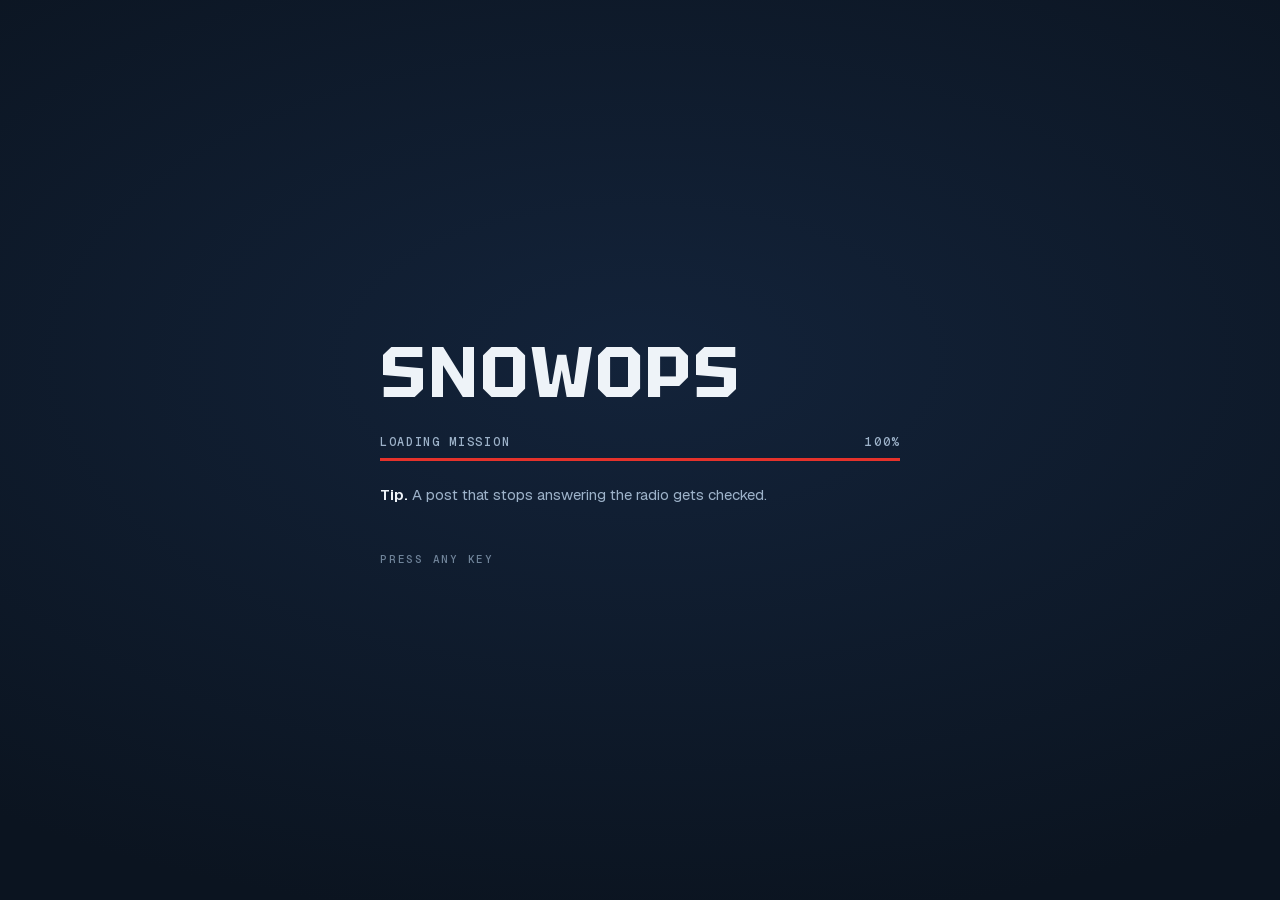
==== commit a10b778f: "Айфон, служебные страницы в новом дизайне, README без старого Айфон (пользователь: «футер поехал»): " ====
--- a/en/index.html
+++ b/en/index.html
@@ -28,8 +28,8 @@
   <link rel="preload" href="../assets/img/real/01-radiovyshka-i-baza-1600.webp" as="image" type="image/webp" media="(min-width: 801px)">
   <link rel="preload" href="../assets/img/real/01-radiovyshka-i-baza-800.webp" as="image" type="image/webp" media="(max-width: 800px)">
   <link rel="stylesheet" href="../assets/css/fonts.css">
-  <link rel="stylesheet" href="../assets/css/fonts-geist.css?v=15b">
-  <link rel="stylesheet" href="../assets/css/game.css?v=15b">
+  <link rel="stylesheet" href="../assets/css/fonts-geist.css?v=16e">
+  <link rel="stylesheet" href="../assets/css/game.css?v=16e">
   <script>document.documentElement.className = 'js';</script>
 
   <script type="application/ld+json">
@@ -357,6 +357,6 @@
   <button class="view__close" type="button" aria-label="Close">Esc</button>
 </div>
 
-<script src="../assets/js/game.js?v=15b" defer></script>
+<script src="../assets/js/game.js?v=16e" defer></script>
 </body>
 </html>
--- a/assets/css/game.css
+++ b/assets/css/game.css
@@ -261,9 +261,9 @@
   padding: 0 var(--pad) calc(16px + env(safe-area-inset-bottom));
   font: 400 11px/1.4 var(--mono); letter-spacing: .08em; color: rgba(238, 243, 248, .6);
 }
-.legal { display: flex; flex-wrap: wrap; gap: 4px 18px; }
-.legal a { text-decoration: none; }
-.legal a:hover { color: var(--snow); }
+.title__foot .legal { display: flex; flex-wrap: wrap; gap: 4px 18px; }
+.title__foot .legal a { text-decoration: none; }
+.title__foot .legal a:hover { color: var(--snow); }
 .title__ver b { color: var(--snow); }
 @media (max-width: 1100px) { .goals { display: none; } }
 @media (max-width: 760px) {
@@ -465,7 +465,7 @@
   .gear__how { display: none; }
   .gear { padding: 16px 18px; }
   .gear dl { margin-top: 10px; }
-  .legal { display: none; }
+  .title__foot .legal { display: none; }
 }
 @media (min-width: 761px) and (max-height: 760px) {
   .brief__lead { font-size: 17px; }
@@ -536,3 +536,43 @@
 }
 .os-note { margin-bottom: 14px; padding: 10px 14px; border-left: 3px solid var(--amber); background: rgba(242, 179, 61, .08); color: var(--snow); font-size: 14px; }
 .os-note[hidden] { display: none; }
+
+/* ================= iPhone: безопасные зоны и подвал меню ================= */
+/* Нижняя полоса на айфоне выше на зону жеста — отступ экрана тоже. */
+.js .screen { padding-top: calc(var(--top) + env(safe-area-inset-top)); padding-bottom: calc(var(--hint) + env(safe-area-inset-bottom)); }
+.js .screen--menu { padding: 0; }
+.top { height: calc(var(--top) + env(safe-area-inset-top)); padding-top: env(safe-area-inset-top); }
+.hint__count { white-space: nowrap; }
+@media (max-width: 760px) {
+  .hint__count { min-width: 0; font-size: 11px; letter-spacing: .06em; }
+  /* Подвал меню — в потоке под меню, а не поверх него. */
+  .screen--menu { justify-content: flex-end; }
+  .title__body { padding-bottom: 14px; }
+  .title__foot {
+    position: static; display: grid; grid-template-columns: 1fr auto; grid-template-areas: "legal legal" "ver snd";
+    gap: 8px 12px; align-items: center; padding: 0 var(--pad) calc(12px + env(safe-area-inset-bottom));
+  }
+  .title__foot .legal { grid-area: legal; display: flex; gap: 2px 14px; font-size: 10.5px; }
+  .title__foot .snd { grid-area: snd; margin: 0; }
+  .title__foot .snd__btn { width: 34px; height: 34px; padding: 0; justify-content: center; }
+  .title__foot .snd__btn span { display: none; }
+  .title__ver { grid-area: ver; }
+  .mainmenu { margin-top: 16px; }
+  .menu__item { padding-top: 6px; padding-bottom: 6px; }
+}
+@media (max-width: 760px) and (max-height: 700px) {
+  .title__sub { font-size: 17px; margin-top: 10px; }
+  .title__name { margin-top: 12px; }
+  .os-note { font-size: 12.5px; padding: 8px 12px; margin-bottom: 10px; }
+  .dl-foot p:first-child { display: none; }
+  .head__note { font-size: 12.5px; }
+  .intel__thumb { margin-bottom: 8px; }
+  .intel__item p { font-size: 14px; }
+}
+@media (max-width: 760px) and (max-height: 700px) {
+  .gear { padding: 12px 16px 14px; }
+  .gear h3 { margin-top: 6px; font-size: 21px; }
+  .gear dl { margin-top: 8px; gap: 3px 12px; }
+  .gear__go { margin-top: 10px; }
+  .gear__mine { top: -9px; }
+}
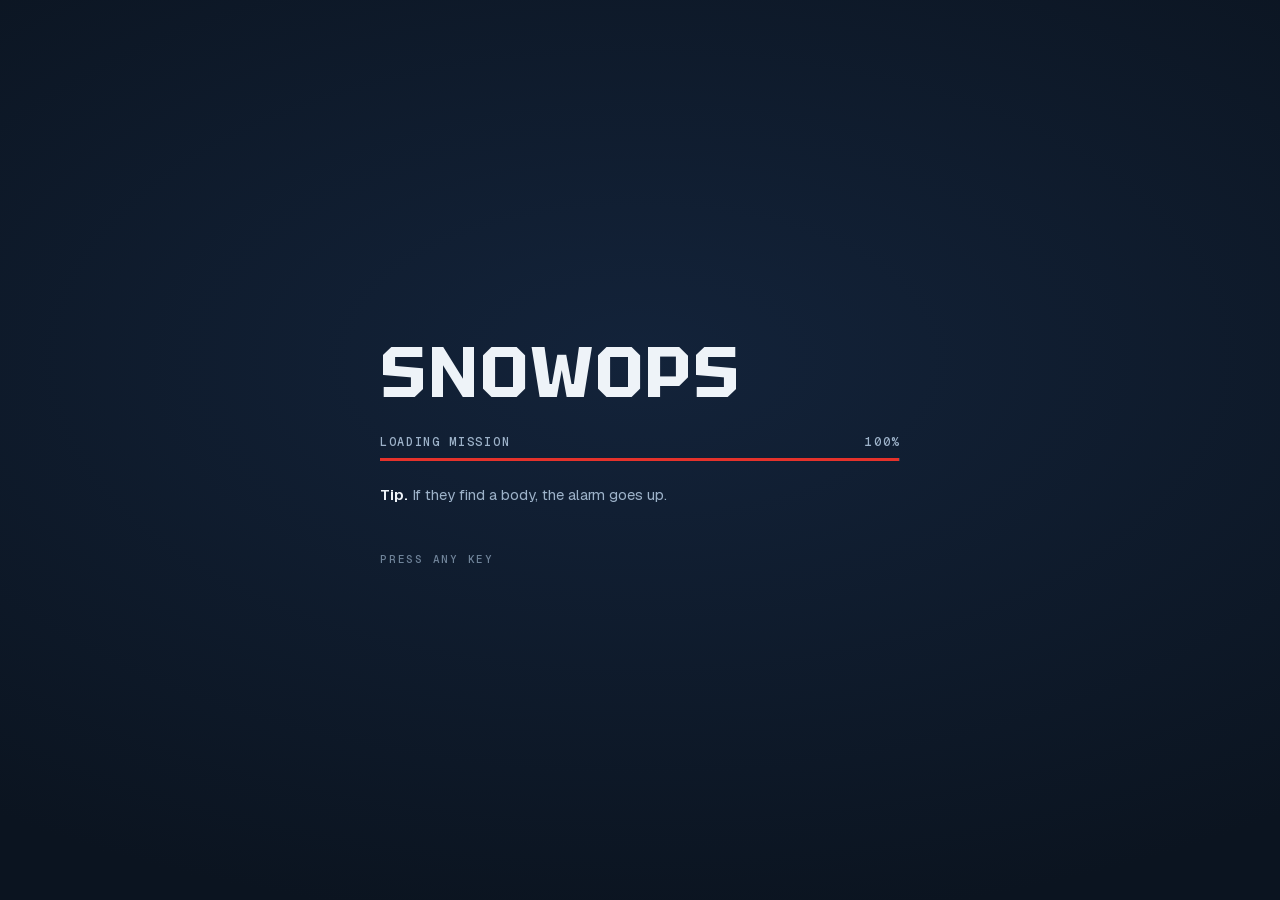
==== commit e9d936e3: "Трейлер на сайте: экран «Трейлер» с роликом 45 с из игры Ролик v2 (бой из укрытия, граната в толпу, " ====
--- a/en/index.html
+++ b/en/index.html
@@ -80,6 +80,7 @@
   <a class="top__logo" href="#menu" data-go="menu" aria-label="Main menu">SNOWOPS<i></i></a>
   <nav class="tabs" aria-label="Sections">
     <kbd class="tabs__key" aria-hidden="true">Q</kbd>
+    <a class="tab" href="#trailer" data-go="trailer">Trailer</a>
     <a class="tab" href="#briefing" data-go="briefing">Briefing</a>
     <a class="tab" href="#intel" data-go="intel">Guards</a>
     <a class="tab" href="#recon" data-go="recon">Recon</a>
@@ -107,6 +108,7 @@
       <nav class="mainmenu" aria-label="Main menu">
         <ul class="menu" id="mainmenu">
           <li><a class="menu__item menu__item--go" href="#download" data-go="download">Start mission <small>download the demo</small></a></li>
+          <li><a class="menu__item" href="#trailer" data-go="trailer">Trailer <small>45 seconds of play</small></a></li>
           <li><a class="menu__item" href="#briefing" data-go="briefing">Briefing</a></li>
           <li><a class="menu__item" href="#intel" data-go="intel">How the guards think</a></li>
           <li><a class="menu__item" href="#recon" data-go="recon">Recon</a></li>
@@ -134,6 +136,26 @@
       </ul>
       <div class="snd" role="group" aria-label="Sound"><button class="snd__btn" type="button" data-snd="music" aria-pressed="true"><svg viewBox="0 0 24 24" aria-hidden="true"><path d="M9 18V5l12-2v13" fill="none" stroke="currentColor" stroke-width="1.8"/><circle cx="6" cy="18" r="3" fill="currentColor"/><circle cx="18" cy="16" r="3" fill="currentColor"/></svg><span>Music</span></button><button class="snd__btn" type="button" data-snd="fx" aria-pressed="true"><svg viewBox="0 0 24 24" aria-hidden="true"><path d="M4 9h4l5-4v14l-5-4H4z" fill="currentColor"/><path d="M16 8.5a5 5 0 0 1 0 7M18.5 6a8.5 8.5 0 0 1 0 12" fill="none" stroke="currentColor" stroke-width="1.8"/></svg><span>Sound</span></button></div>
       <p class="title__ver"><span id="ver">v0.1.0-alpha.11</span><span class="ver-platforms"> · Android · Windows · Linux · macOS</span> · <b>16+</b></p>
+    </div>
+  </section>
+
+  <!-- ТРЕЙЛЕР -->
+  <section class="screen screen--steel" id="trailer" aria-labelledby="trailer-title" data-mark="Trailer">
+    <div class="screen__body wrap">
+      <div class="head head--row">
+        <div>
+          <p class="label">Shot in the game · 45 s</p>
+          <h2 id="trailer-title">Trailer</h2>
+        </div>
+        <p class="head__note">No post-produced graphics: everything you see is the game engine.</p>
+      </div>
+      <figure class="trailer monitor">
+        <video id="trailer-video" controls playsinline preload="none" width="1920" height="1080"
+          poster="../assets/img/real/trailer-poster-1600.webp" aria-label="Trailer still: Jones behind cover, three guards and the radio mast ahead. In-game shot.">
+          <source src="../trailer/snowops-trailer.mp4" type="video/mp4">
+          <p>Your browser can’t play the video — <a href="../trailer/snowops-trailer.mp4">download the trailer (MP4, 23 MB)</a></p>
+        </video>
+      </figure>
     </div>
   </section>
 
--- a/assets/css/game.css
+++ b/assets/css/game.css
@@ -350,6 +350,8 @@
 @media (max-height: 820px) { .kit { display: none; } }
 
 /* ================= РАЗВЕДКА ================= */
+.trailer { max-width: 1180px; margin: 0 auto; box-shadow: 0 30px 80px rgba(0, 0, 0, .45); }
+.trailer video { display: block; width: 100%; height: auto; aspect-ratio: 16 / 9; background: #000; }
 .recon { display: grid; grid-template-columns: minmax(0, 1fr) minmax(0, .5fr); gap: 14px; align-items: start; }
 .recon__main { box-shadow: 0 30px 80px rgba(0, 0, 0, .45); cursor: zoom-in; }
 .recon__main figcaption { position: absolute; z-index: 3; left: 0; right: 0; bottom: 0; padding: 40px 24px 18px; background: linear-gradient(0deg, rgba(4, 8, 14, .9), transparent); font: 500 14px/1.4 var(--mono); letter-spacing: .03em; }
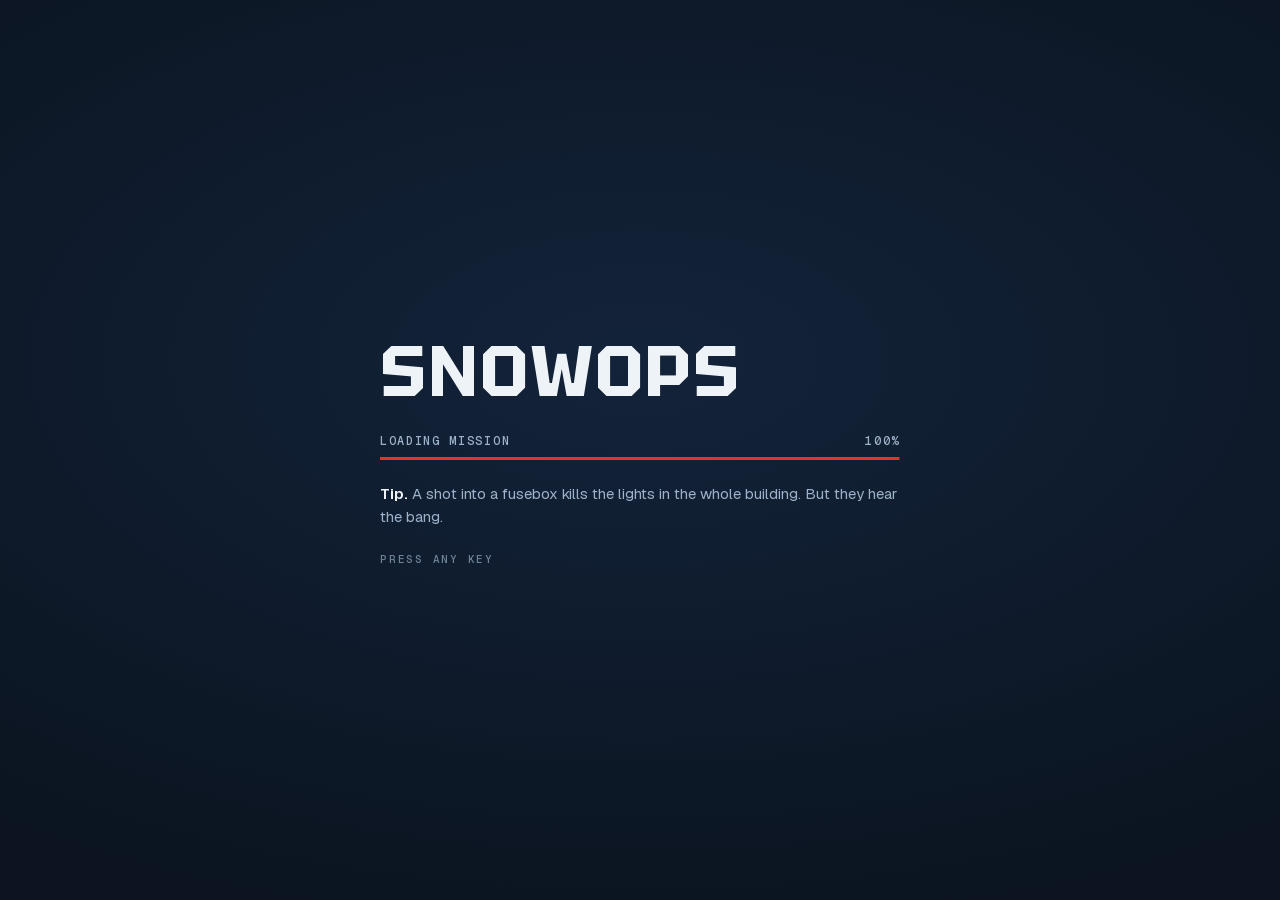
==== commit 09e85691: "Трейлер: чистовик 57 с — русский и английский ролики, новая заставка (Refs Romaxa55/snowops-game#170" ====
--- a/en/index.html
+++ b/en/index.html
@@ -29,7 +29,7 @@
   <link rel="preload" href="../assets/img/real/01-radiovyshka-i-baza-800.webp" as="image" type="image/webp" media="(max-width: 800px)">
   <link rel="stylesheet" href="../assets/css/fonts.css">
   <link rel="stylesheet" href="../assets/css/fonts-geist.css?v=16e">
-  <link rel="stylesheet" href="../assets/css/game.css?v=16e">
+  <link rel="stylesheet" href="../assets/css/game.css?v=16f">
   <script>document.documentElement.className = 'js';</script>
 
   <script type="application/ld+json">
@@ -108,7 +108,7 @@
       <nav class="mainmenu" aria-label="Main menu">
         <ul class="menu" id="mainmenu">
           <li><a class="menu__item menu__item--go" href="#download" data-go="download">Start mission <small>download the demo</small></a></li>
-          <li><a class="menu__item" href="#trailer" data-go="trailer">Trailer <small>45 seconds of play</small></a></li>
+          <li><a class="menu__item" href="#trailer" data-go="trailer">Trailer <small>57 seconds of play</small></a></li>
           <li><a class="menu__item" href="#briefing" data-go="briefing">Briefing</a></li>
           <li><a class="menu__item" href="#intel" data-go="intel">How the guards think</a></li>
           <li><a class="menu__item" href="#recon" data-go="recon">Recon</a></li>
@@ -144,16 +144,16 @@
     <div class="screen__body wrap">
       <div class="head head--row">
         <div>
-          <p class="label">Shot in the game · 45 s</p>
+          <p class="label">Shot in the game · 57 s</p>
           <h2 id="trailer-title">Trailer</h2>
         </div>
         <p class="head__note">No post-produced graphics: everything you see is the game engine.</p>
       </div>
       <figure class="trailer monitor">
-        <video id="trailer-video" controls playsinline preload="none" width="1920" height="1080"
-          poster="../assets/img/real/trailer-poster-1600.webp" aria-label="Trailer still: Jones behind cover, three guards and the radio mast ahead. In-game shot.">
-          <source src="../trailer/snowops-trailer.mp4" type="video/mp4">
-          <p>Your browser can’t play the video — <a href="../trailer/snowops-trailer.mp4">download the trailer (MP4, 23 MB)</a></p>
+        <video id="trailer-video" controls playsinline preload="none" width="1920" height="804"
+          poster="../assets/img/real/trailer-poster-v5-1600.webp" aria-label="Trailer still: a SAM launcher with two missiles on the snow, fire catching under its tracks, a soldier beside it. In-game shot.">
+          <source src="../trailer/snowops-trailer-en.mp4" type="video/mp4">
+          <p>Your browser can’t play the video — <a href="../trailer/snowops-trailer-en.mp4">download the trailer (MP4, 26 MB)</a></p>
         </video>
       </figure>
     </div>
--- a/assets/css/game.css
+++ b/assets/css/game.css
@@ -351,7 +351,7 @@
 
 /* ================= РАЗВЕДКА ================= */
 .trailer { max-width: 1180px; margin: 0 auto; box-shadow: 0 30px 80px rgba(0, 0, 0, .45); }
-.trailer video { display: block; width: 100%; height: auto; aspect-ratio: 16 / 9; background: #000; }
+.trailer video { display: block; width: 100%; height: auto; aspect-ratio: 1920 / 804; background: #000; }
 .recon { display: grid; grid-template-columns: minmax(0, 1fr) minmax(0, .5fr); gap: 14px; align-items: start; }
 .recon__main { box-shadow: 0 30px 80px rgba(0, 0, 0, .45); cursor: zoom-in; }
 .recon__main figcaption { position: absolute; z-index: 3; left: 0; right: 0; bottom: 0; padding: 40px 24px 18px; background: linear-gradient(0deg, rgba(4, 8, 14, .9), transparent); font: 500 14px/1.4 var(--mono); letter-spacing: .03em; }
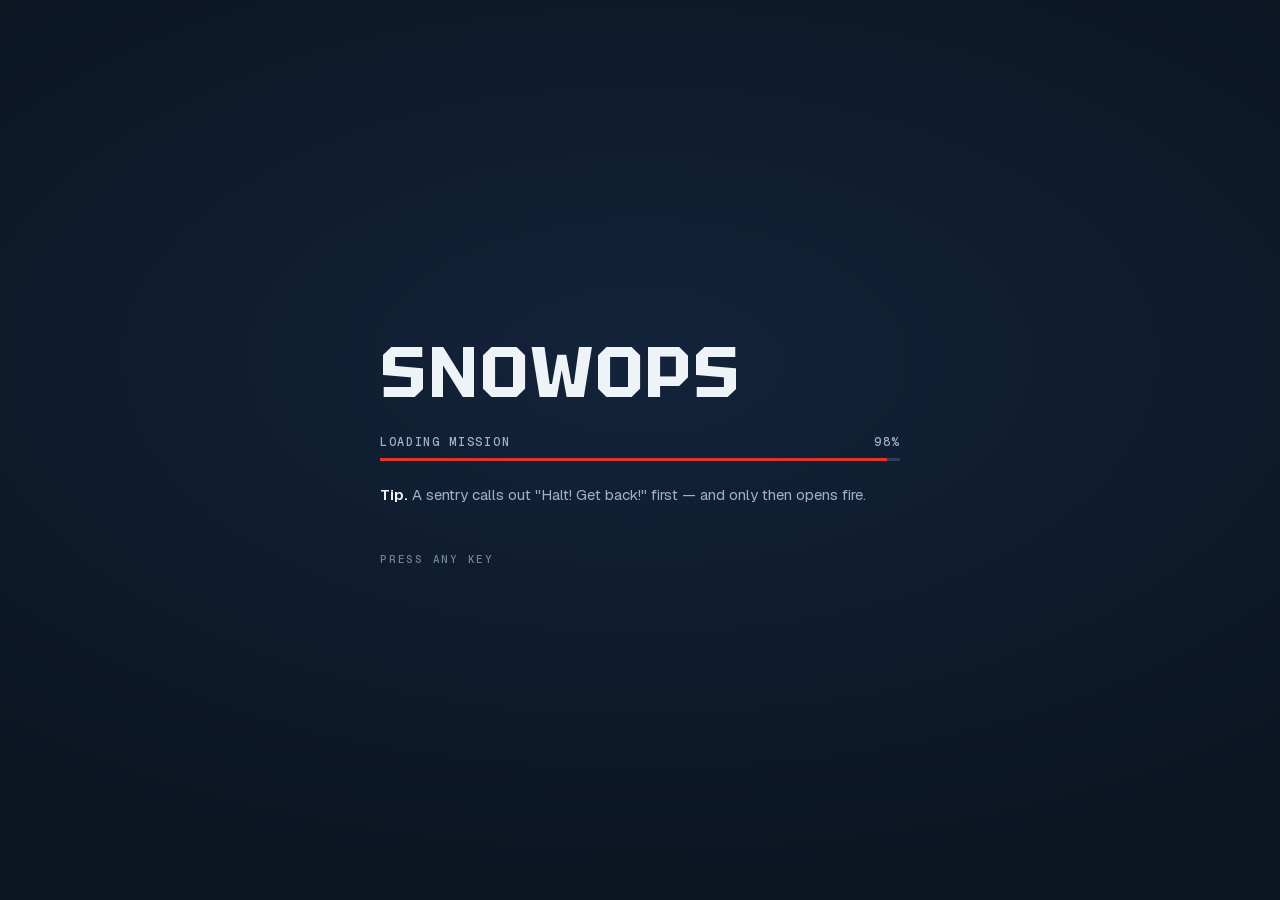
==== commit c70cdf1e: "Трейлер v5.4: 61 с, голос диктора ru/en, музыка без шва; убран «трейлер ещё в монтаже» (Refs Romaxa5" ====
--- a/en/index.html
+++ b/en/index.html
@@ -108,7 +108,7 @@
       <nav class="mainmenu" aria-label="Main menu">
         <ul class="menu" id="mainmenu">
           <li><a class="menu__item menu__item--go" href="#download" data-go="download">Start mission <small>download the demo</small></a></li>
-          <li><a class="menu__item" href="#trailer" data-go="trailer">Trailer <small>57 seconds of play</small></a></li>
+          <li><a class="menu__item" href="#trailer" data-go="trailer">Trailer <small>61 seconds of play</small></a></li>
           <li><a class="menu__item" href="#briefing" data-go="briefing">Briefing</a></li>
           <li><a class="menu__item" href="#intel" data-go="intel">How the guards think</a></li>
           <li><a class="menu__item" href="#recon" data-go="recon">Recon</a></li>
@@ -144,16 +144,16 @@
     <div class="screen__body wrap">
       <div class="head head--row">
         <div>
-          <p class="label">Shot in the game · 57 s</p>
+          <p class="label">Shot in the game · 61 s</p>
           <h2 id="trailer-title">Trailer</h2>
         </div>
-        <p class="head__note">No post-produced graphics: everything you see is the game engine.</p>
+        <p class="head__note">Everything in the frame is the game engine; the titles and the voice-over were added in the edit.</p>
       </div>
       <figure class="trailer monitor">
         <video id="trailer-video" controls playsinline preload="none" width="1920" height="804"
           poster="../assets/img/real/trailer-poster-v5-1600.webp" aria-label="Trailer still: a SAM launcher with two missiles on the snow, fire catching under its tracks, a soldier beside it. In-game shot.">
           <source src="../trailer/snowops-trailer-en.mp4" type="video/mp4">
-          <p>Your browser can’t play the video — <a href="../trailer/snowops-trailer-en.mp4">download the trailer (MP4, 26 MB)</a></p>
+          <p>Your browser can’t play the video — <a href="../trailer/snowops-trailer-en.mp4">download the trailer (MP4, 28 MB)</a></p>
         </video>
       </figure>
     </div>
@@ -301,8 +301,8 @@
         <p class="log__more"><a href="https://github.com/Romaxa55/snowops-site/releases">All changes — on the releases page →</a></p>
       </div>
       <div class="classified">
-        <span class="stamp stamp--red">Classified</span>
-        <p><b>Footage.</b> The trailer is still being cut — we will show it when there is something to show.</p>
+        <span class="stamp stamp--red">Declassified</span>
+        <p><b>Footage.</b> The trailer is cut — <a href="#trailer">61 seconds of play</a> with a voice-over.</p>
       </div>
     </div>
   </section>
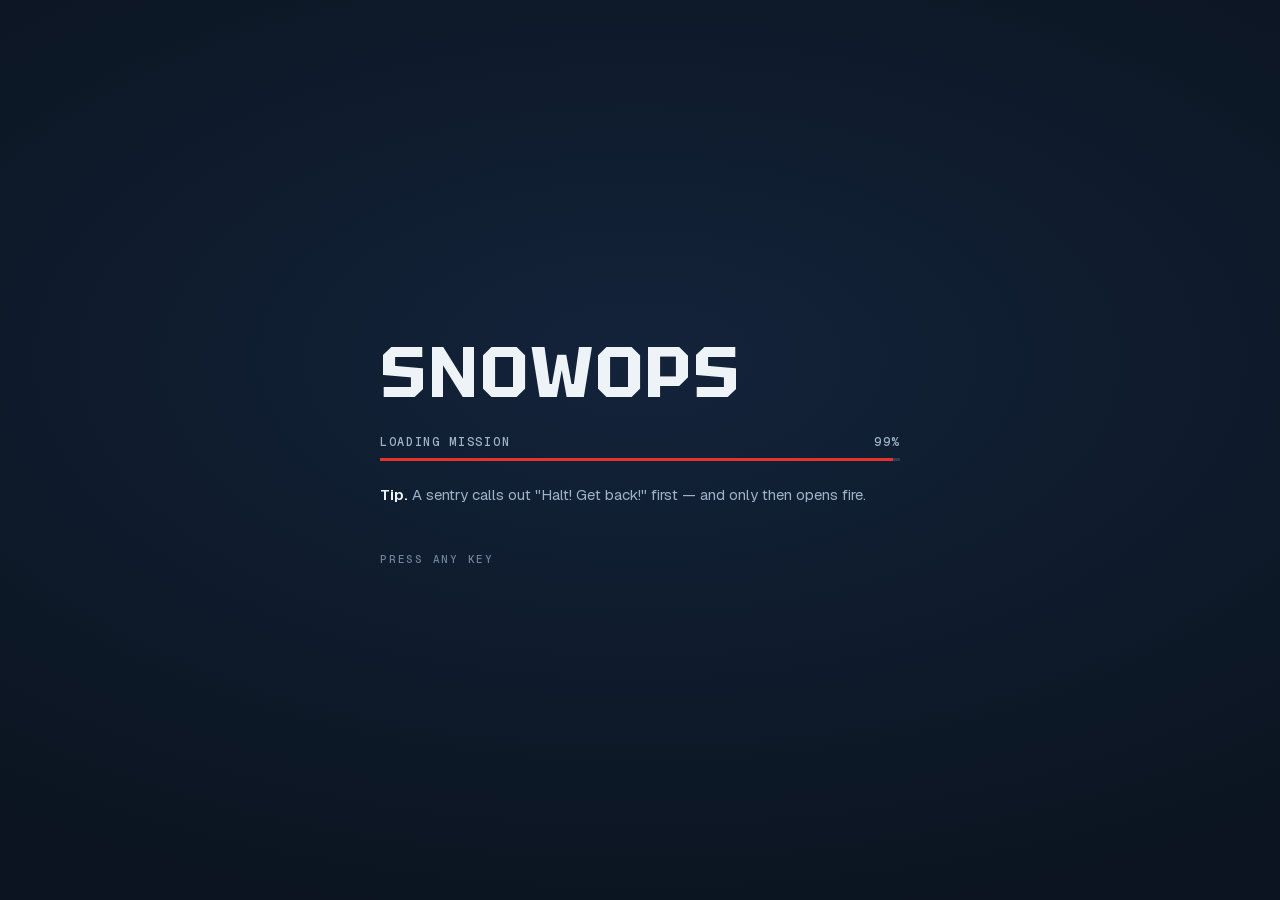
==== commit b489e052: "Журнал изменений: ALPHA.15 — военный аэродром, M203, экран взлома, окрик часового (Refs Romaxa55/sno" ====
--- a/en/index.html
+++ b/en/index.html
@@ -101,7 +101,7 @@
     </picture>
     <div class="title__shade"></div>
     <div class="title__body wrap">
-      <p class="tag"><i class="dot"></i>ALPHA.11 · Demo · Works offline</p>
+      <p class="tag"><i class="dot"></i>ALPHA.15 · Demo · Works offline</p>
       <h1 class="title__name" id="title-name">SNOWOPS</h1>
       <p class="title__sub">A stealth shooter about one base and one man</p>
       <p class="title__lead">A helicopter, the roof of a moving train, a leap over the fence — and you are in. Thirty-six guards live by the regulations: they change posts, report on the radio, search for the missing. Get through so that nobody ever knows.</p>
@@ -135,7 +135,7 @@
         <li><a href="support.html">Support</a></li>
       </ul>
       <div class="snd" role="group" aria-label="Sound"><button class="snd__btn" type="button" data-snd="music" aria-pressed="true"><svg viewBox="0 0 24 24" aria-hidden="true"><path d="M9 18V5l12-2v13" fill="none" stroke="currentColor" stroke-width="1.8"/><circle cx="6" cy="18" r="3" fill="currentColor"/><circle cx="18" cy="16" r="3" fill="currentColor"/></svg><span>Music</span></button><button class="snd__btn" type="button" data-snd="fx" aria-pressed="true"><svg viewBox="0 0 24 24" aria-hidden="true"><path d="M4 9h4l5-4v14l-5-4H4z" fill="currentColor"/><path d="M16 8.5a5 5 0 0 1 0 7M18.5 6a8.5 8.5 0 0 1 0 12" fill="none" stroke="currentColor" stroke-width="1.8"/></svg><span>Sound</span></button></div>
-      <p class="title__ver"><span id="ver">v0.1.0-alpha.11</span><span class="ver-platforms"> · Android · Windows · Linux · macOS</span> · <b>16+</b></p>
+      <p class="title__ver"><span id="ver">v0.1.0-alpha.15</span><span class="ver-platforms"> · Android · Windows · Linux · macOS</span> · <b>16+</b></p>
     </div>
   </section>
 
@@ -287,16 +287,18 @@
     <div class="screen__body wrap log">
       <div class="log__main">
         <div class="head">
-          <p class="label">Update · ALPHA.11 · 8 October 2026</p>
+          <p class="label">Update · ALPHA.15 · 20 October 2026</p>
           <h2 id="log-title">What's new in this build</h2>
         </div>
         <ul class="log__list">
-          <li>The zip line is a quiet way: from afar the guards only grow wary.</li>
-          <li>Intro: a jump from the helicopter ramp onto the train roof and a dive over the fence.</li>
-          <li>In the cabin: the jumpmaster's commands, the klaxon and "Go!".</li>
-          <li>SVD sniper rifle with a scope.</li>
-          <li>Guards find their comrades' bodies, the wounded fall back, posts report on the radio.</li>
-          <li>Alarm log for testers: who spotted you, from where and why.</li>
+          <li>A new mission — the military airbase: from the prison cells to a stolen fighter. It comes as a pack, like the second.</li>
+          <li>The airbase finale: a Su-27 taxis out and takes off; the intro and the finale have their own voices.</li>
+          <li>An M203 grenade launcher on the M16A2: fired along the sight, it goes off on impact.</li>
+          <li>A terminal hack screen: a console under the sight, "Access granted" or "Connection lost".</li>
+          <li>Sentries challenge by the book: "Halt, go back!", "Halt or I fire!", a warning shot.</li>
+          <li>Grenades kill for sure, guards answer a blast after a beat; an alarm shout carries further.</li>
+          <li>Pause: "Last checkpoint" and "Restart mission"; a checkpoint remembers the gates you hacked.</li>
+          <li>Phone: the airbase is built for phones — trees, horizon and shadows simplify with distance.</li>
         </ul>
         <p class="log__more"><a href="https://github.com/Romaxa55/snowops-site/releases">All changes — on the releases page →</a></p>
       </div>
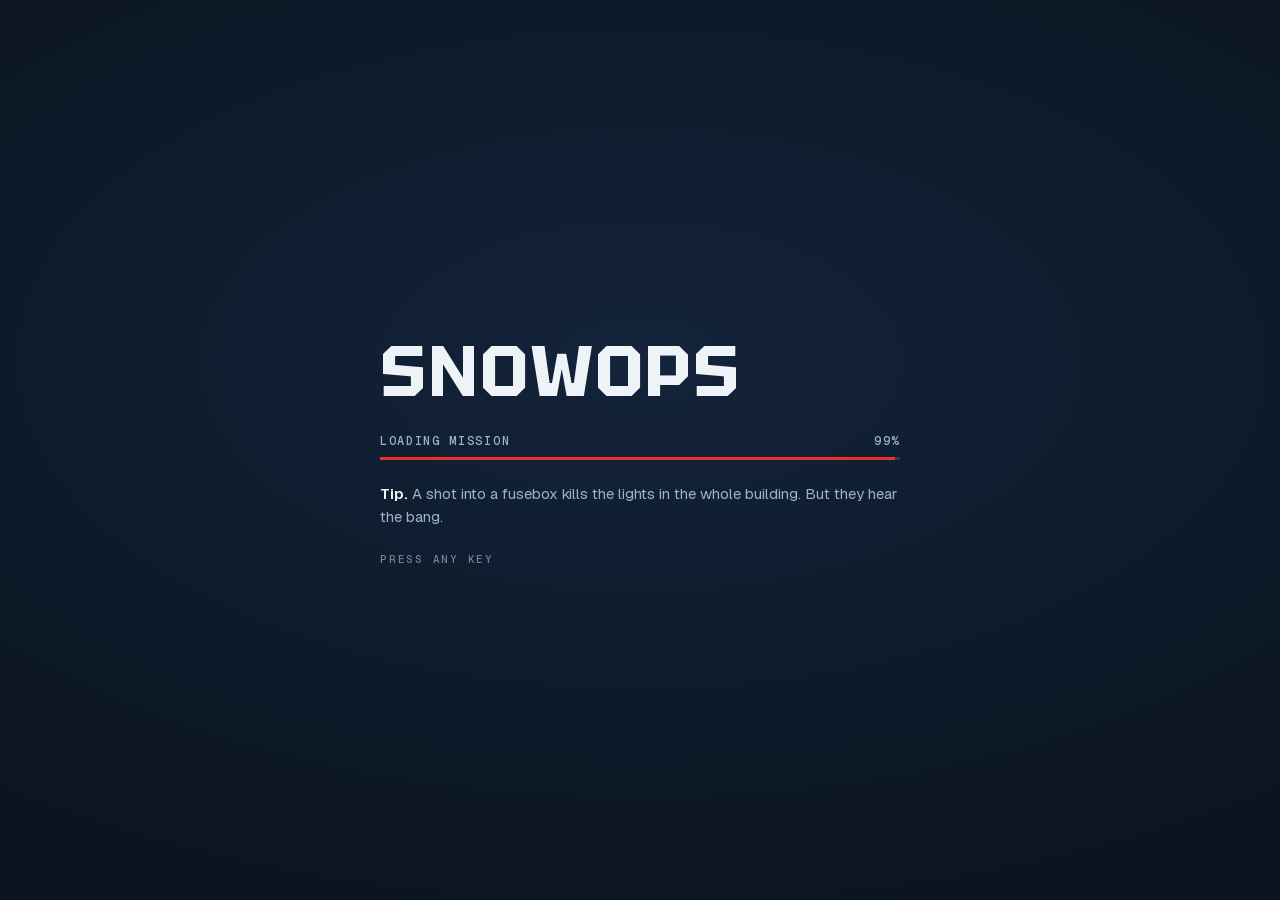
==== commit 9d0e9dea: "Журнал изменений: ALPHA.16 — тюрьма в горах, свои в бою, вертолёты, звуки базы, M249 (Refs Romaxa55/" ====
--- a/en/index.html
+++ b/en/index.html
@@ -101,7 +101,7 @@
     </picture>
     <div class="title__shade"></div>
     <div class="title__body wrap">
-      <p class="tag"><i class="dot"></i>ALPHA.15 · Demo · Works offline</p>
+      <p class="tag"><i class="dot"></i>ALPHA.16 · Demo · Works offline</p>
       <h1 class="title__name" id="title-name">SNOWOPS</h1>
       <p class="title__sub">A stealth shooter about one base and one man</p>
       <p class="title__lead">A helicopter, the roof of a moving train, a leap over the fence — and you are in. Thirty-six guards live by the regulations: they change posts, report on the radio, search for the missing. Get through so that nobody ever knows.</p>
@@ -135,7 +135,7 @@
         <li><a href="support.html">Support</a></li>
       </ul>
       <div class="snd" role="group" aria-label="Sound"><button class="snd__btn" type="button" data-snd="music" aria-pressed="true"><svg viewBox="0 0 24 24" aria-hidden="true"><path d="M9 18V5l12-2v13" fill="none" stroke="currentColor" stroke-width="1.8"/><circle cx="6" cy="18" r="3" fill="currentColor"/><circle cx="18" cy="16" r="3" fill="currentColor"/></svg><span>Music</span></button><button class="snd__btn" type="button" data-snd="fx" aria-pressed="true"><svg viewBox="0 0 24 24" aria-hidden="true"><path d="M4 9h4l5-4v14l-5-4H4z" fill="currentColor"/><path d="M16 8.5a5 5 0 0 1 0 7M18.5 6a8.5 8.5 0 0 1 0 12" fill="none" stroke="currentColor" stroke-width="1.8"/></svg><span>Sound</span></button></div>
-      <p class="title__ver"><span id="ver">v0.1.0-alpha.15</span><span class="ver-platforms"> · Android · Windows · Linux · macOS</span> · <b>16+</b></p>
+      <p class="title__ver"><span id="ver">v0.1.0-alpha.16</span><span class="ver-platforms"> · Android · Windows · Linux · macOS</span> · <b>16+</b></p>
     </div>
   </section>
 
@@ -287,18 +287,18 @@
     <div class="screen__body wrap log">
       <div class="log__main">
         <div class="head">
-          <p class="label">Update · ALPHA.15 · 20 October 2026</p>
+          <p class="label">Update · ALPHA.16 · 20 October 2026</p>
           <h2 id="log-title">What's new in this build</h2>
         </div>
         <ul class="log__list">
-          <li>A new mission — the military airbase: from the prison cells to a stolen fighter. It comes as a pack, like the second.</li>
-          <li>The airbase finale: a Su-27 taxis out and takes off; the intro and the finale have their own voices.</li>
-          <li>An M203 grenade launcher on the M16A2: fired along the sight, it goes off on impact.</li>
-          <li>A terminal hack screen: a console under the sight, "Access granted" or "Connection lost".</li>
-          <li>Sentries challenge by the book: "Halt, go back!", "Halt or I fire!", a warning shot.</li>
-          <li>Grenades kill for sure, guards answer a blast after a beat; an alarm shout carries further.</li>
-          <li>Pause: "Last checkpoint" and "Restart mission"; a checkpoint remembers the gates you hacked.</li>
-          <li>Phone: the airbase is built for phones — trees, horizon and shadows simplify with distance.</li>
+          <li>A new mission — the mountain prison: cover Harrison's assault as a sniper and get Josef out. It comes as a pack, like the second and third.</li>
+          <li>Friendlies in combat: the assault team follows its own plan and fires back; aim at one of them and the sight shows a cross — no shot.</li>
+          <li>Kit per mission: in the prison, a sniper rifle from the first minute, grenades and spare magazines.</li>
+          <li>Helicopters land and take off for real and no longer flip over on the ground.</li>
+          <li>The base is alive: barking dogs, passing planes and helicopters, birds, wind; the prison has its own music.</li>
+          <li>A new M249 light machine gun; polar spruces and larches instead of summer trees on every mission.</li>
+          <li>The prison intro without the pauses, its briefing voiced; Jones's thoughts voiced on the SAM-site mission.</li>
+          <li>Touch: turning through the scope scales with zoom, and the turning finger no longer sticks.</li>
         </ul>
         <p class="log__more"><a href="https://github.com/Romaxa55/snowops-site/releases">All changes — on the releases page →</a></p>
       </div>
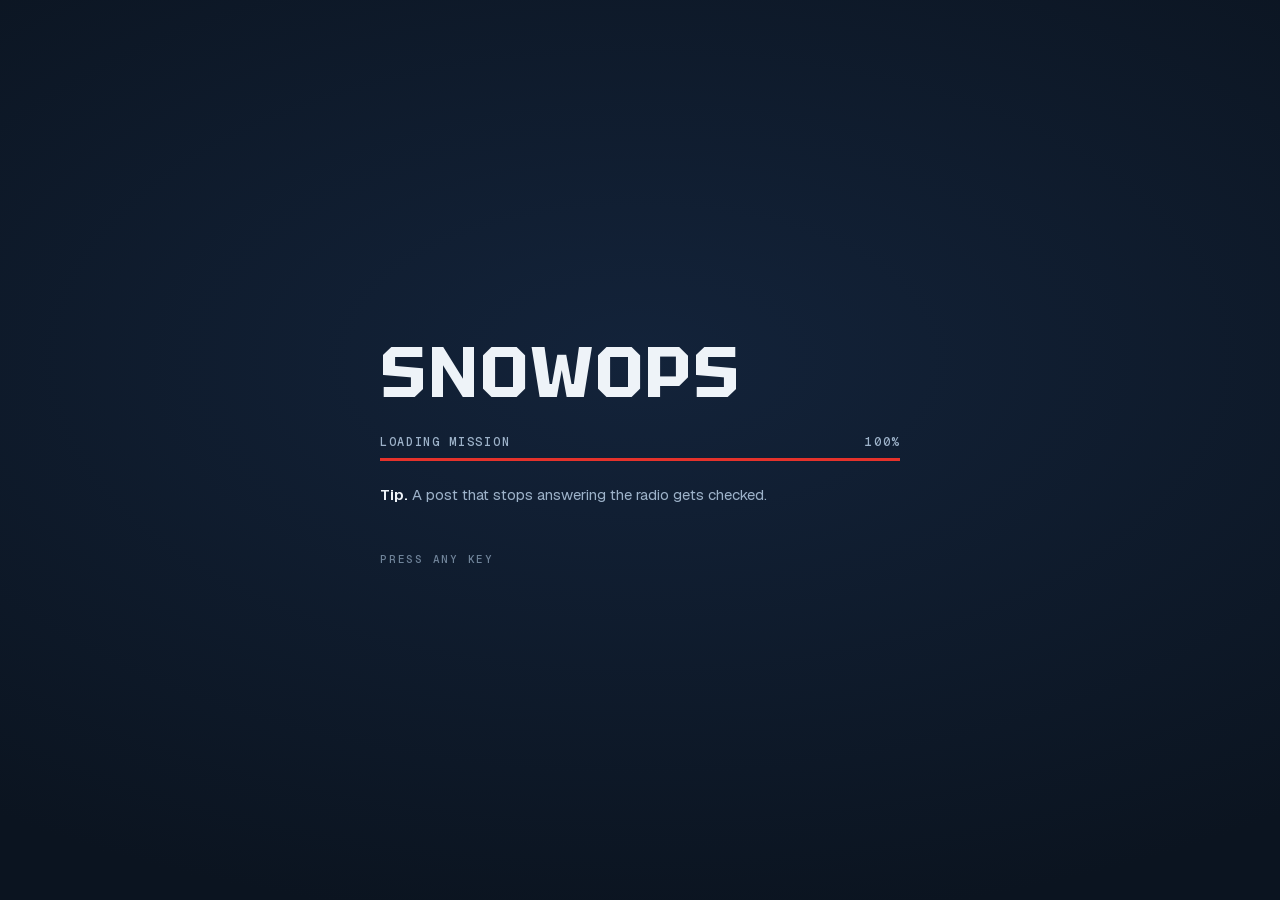
==== commit c359ec77: "Журнал изменений: ALPHA.17 — «Тихий эфир» первой миссией, три новые миссии паками, свой сюжет и имен" ====
--- a/en/index.html
+++ b/en/index.html
@@ -101,7 +101,7 @@
     </picture>
     <div class="title__shade"></div>
     <div class="title__body wrap">
-      <p class="tag"><i class="dot"></i>ALPHA.16 · Demo · Works offline</p>
+      <p class="tag"><i class="dot"></i>ALPHA.17 · Demo · Works offline</p>
       <h1 class="title__name" id="title-name">SNOWOPS</h1>
       <p class="title__sub">A stealth shooter about one base and one man</p>
       <p class="title__lead">A helicopter, the roof of a moving train, a leap over the fence — and you are in. Thirty-six guards live by the regulations: they change posts, report on the radio, search for the missing. Get through so that nobody ever knows.</p>
@@ -135,7 +135,7 @@
         <li><a href="support.html">Support</a></li>
       </ul>
       <div class="snd" role="group" aria-label="Sound"><button class="snd__btn" type="button" data-snd="music" aria-pressed="true"><svg viewBox="0 0 24 24" aria-hidden="true"><path d="M9 18V5l12-2v13" fill="none" stroke="currentColor" stroke-width="1.8"/><circle cx="6" cy="18" r="3" fill="currentColor"/><circle cx="18" cy="16" r="3" fill="currentColor"/></svg><span>Music</span></button><button class="snd__btn" type="button" data-snd="fx" aria-pressed="true"><svg viewBox="0 0 24 24" aria-hidden="true"><path d="M4 9h4l5-4v14l-5-4H4z" fill="currentColor"/><path d="M16 8.5a5 5 0 0 1 0 7M18.5 6a8.5 8.5 0 0 1 0 12" fill="none" stroke="currentColor" stroke-width="1.8"/></svg><span>Sound</span></button></div>
-      <p class="title__ver"><span id="ver">v0.1.0-alpha.16</span><span class="ver-platforms"> · Android · Windows · Linux · macOS</span> · <b>16+</b></p>
+      <p class="title__ver"><span id="ver">v0.1.0-alpha.17</span><span class="ver-platforms"> · Android · Windows · Linux · macOS</span> · <b>16+</b></p>
     </div>
   </section>
 
@@ -287,18 +287,18 @@
     <div class="screen__body wrap log">
       <div class="log__main">
         <div class="head">
-          <p class="label">Update · ALPHA.16 · 20 October 2026</p>
+          <p class="label">Update · ALPHA.17 · 18 November 2026</p>
           <h2 id="log-title">What's new in this build</h2>
         </div>
         <ul class="log__list">
-          <li>A new mission — the mountain prison: cover Harrison's assault as a sniper and get Josef out. It comes as a pack, like the second and third.</li>
-          <li>Friendlies in combat: the assault team follows its own plan and fires back; aim at one of them and the sight shows a cross — no shot.</li>
-          <li>Kit per mission: in the prison, a sniper rifle from the first minute, grenades and spare magazines.</li>
-          <li>Helicopters land and take off for real and no longer flip over on the ground.</li>
-          <li>The base is alive: barking dogs, passing planes and helicopters, birds, wind; the prison has its own music.</li>
-          <li>A new M249 light machine gun; polar spruces and larches instead of summer trees on every mission.</li>
-          <li>The prison intro without the pauses, its briefing voiced; Jones's thoughts voiced on the SAM-site mission.</li>
-          <li>Touch: turning through the scope scales with zoom, and the turning finger no longer sticks.</li>
+          <li>"Silent Air" — our own mission, now the first: a weather station on a pass by Peak Chersky, an intercept log, guards by the book, a quiet way through and a train out. It ships in the game and is free.</li>
+          <li>Three new missions as packs: "Radar Station", "Take Mirosh" and "The Border" — the game downloads them from the menu, like missions 2–4.</li>
+          <li>Our own story and names: the hero is Holt, Vera is on the radio; every mission's lines are written in our own words.</li>
+          <li>Holt in white snow camo and a balaclava; the M16A2 has its own animations again, the SPAS-12 and Jackhammer are back in hand.</li>
+          <li>Vehicles fight: the APC fires its turret, the T-80 its turret machine gun, Mi-24s hunt Holt; the LAW 80 fires a rocket.</li>
+          <li>A mounted M2HB: take it yourself, while enemy gunners man theirs; civilians scatter at gunfire.</li>
+          <li>The intro and finale of "Silent Air" to music, the train pulls in to the platform; the fourth mission's finale plays through, missions 3–5 got checkpoints.</li>
+          <li>Phones: a frame of "Silent Air" fits in 200 thousand triangles, furniture and soldiers' kit are no longer drawn hundreds of metres away.</li>
         </ul>
         <p class="log__more"><a href="https://github.com/Romaxa55/snowops-site/releases">All changes — on the releases page →</a></p>
       </div>
